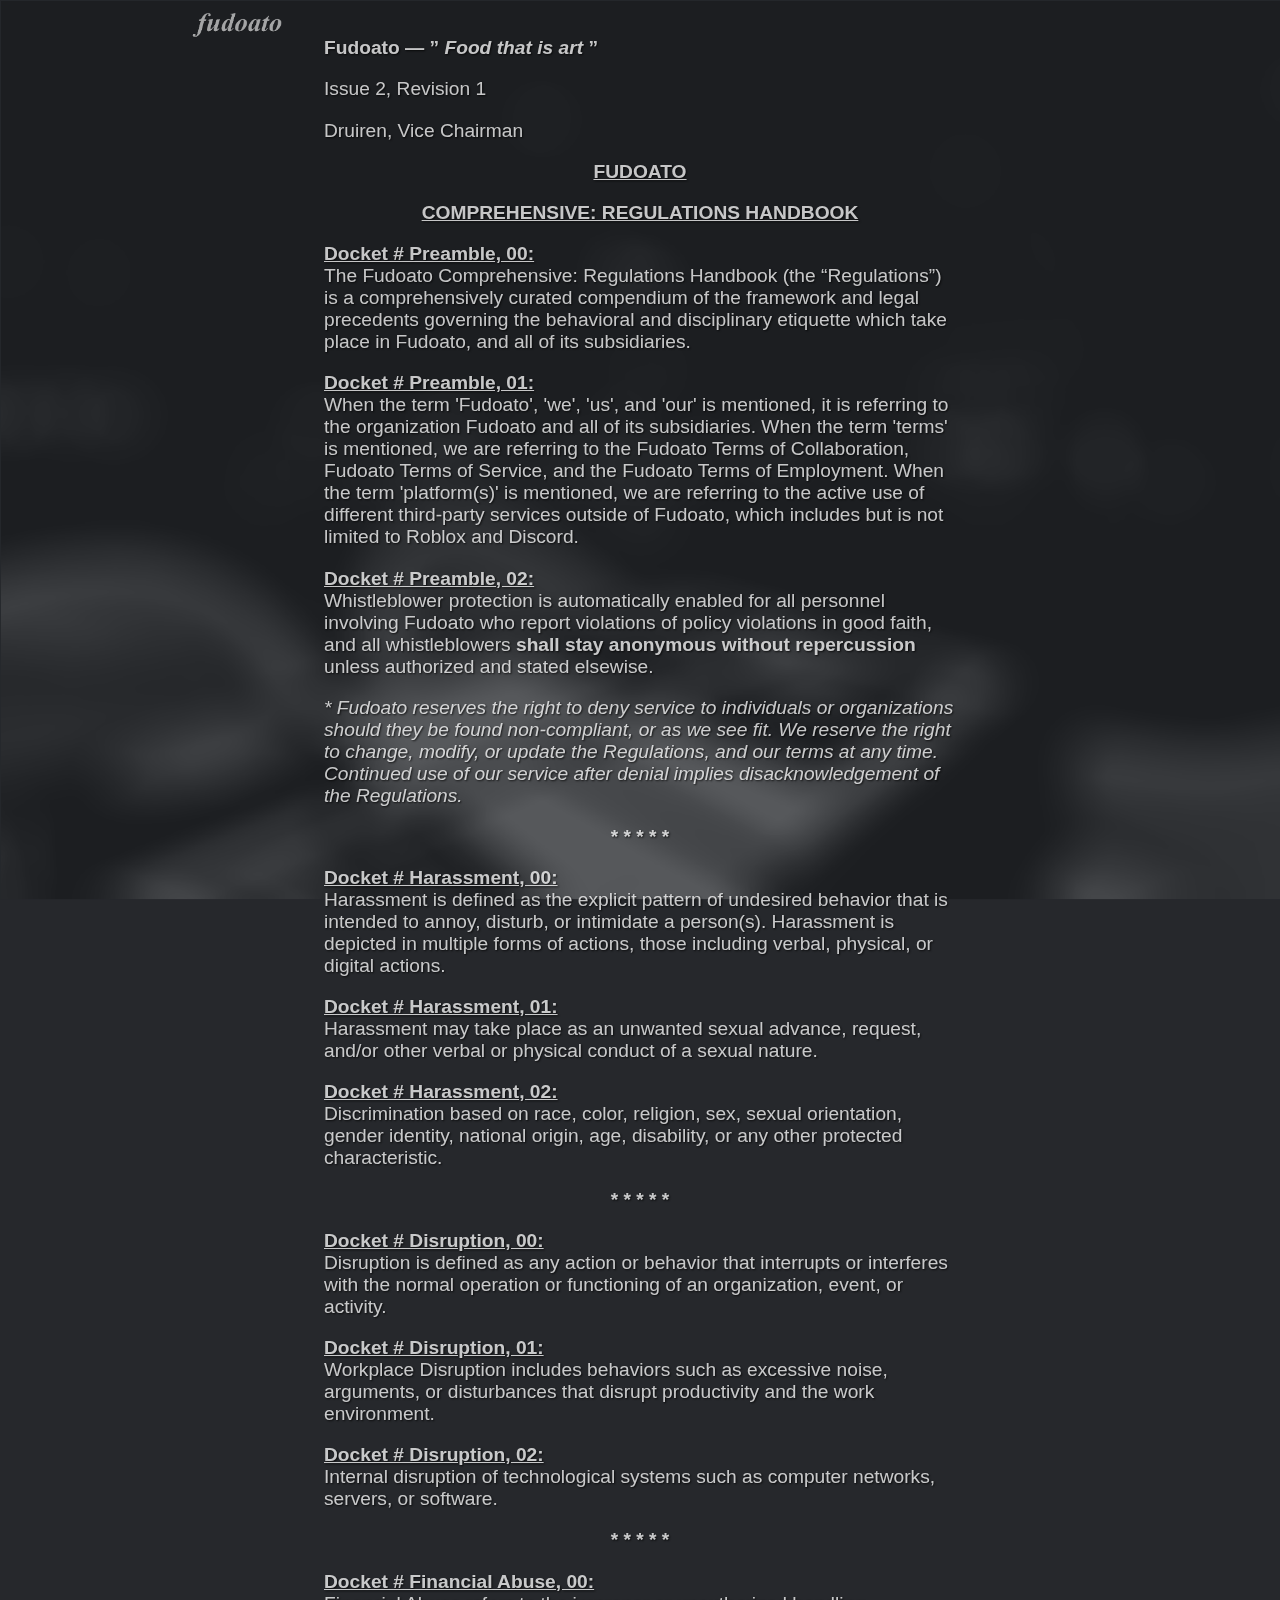
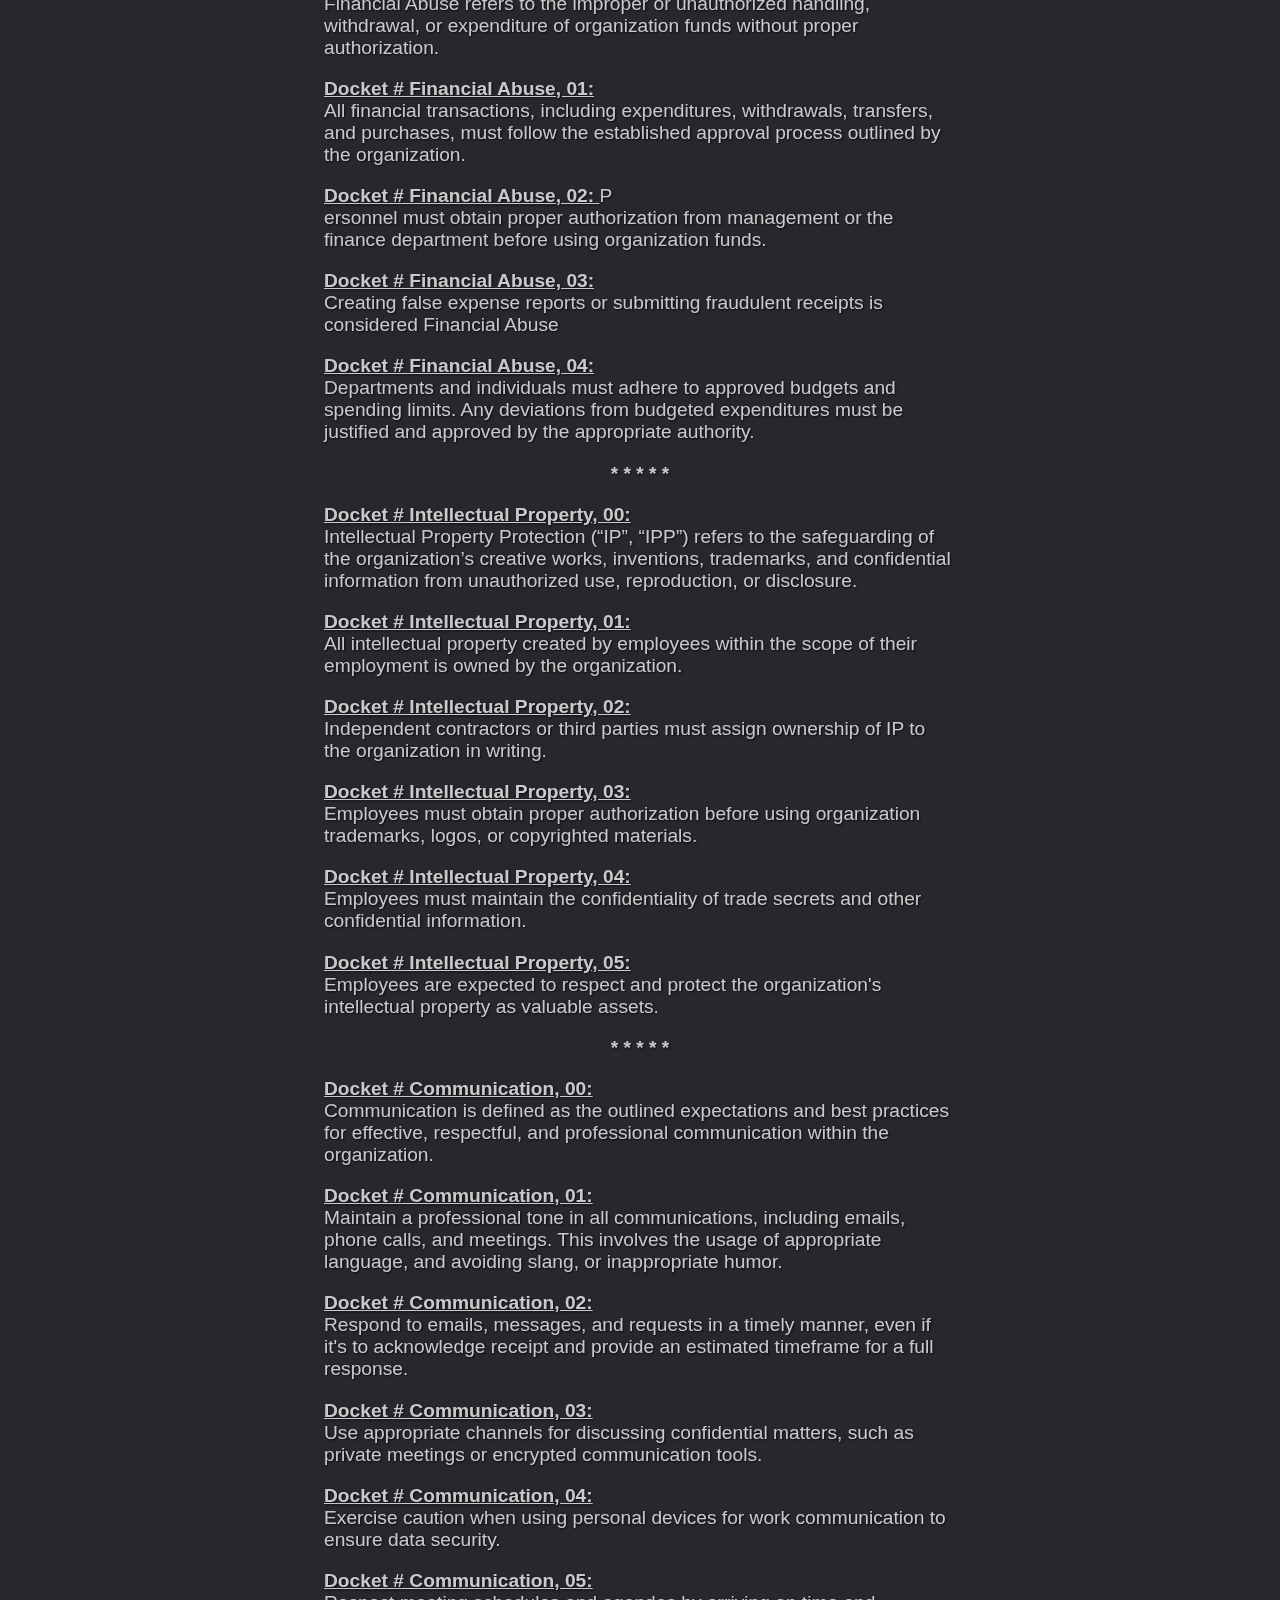
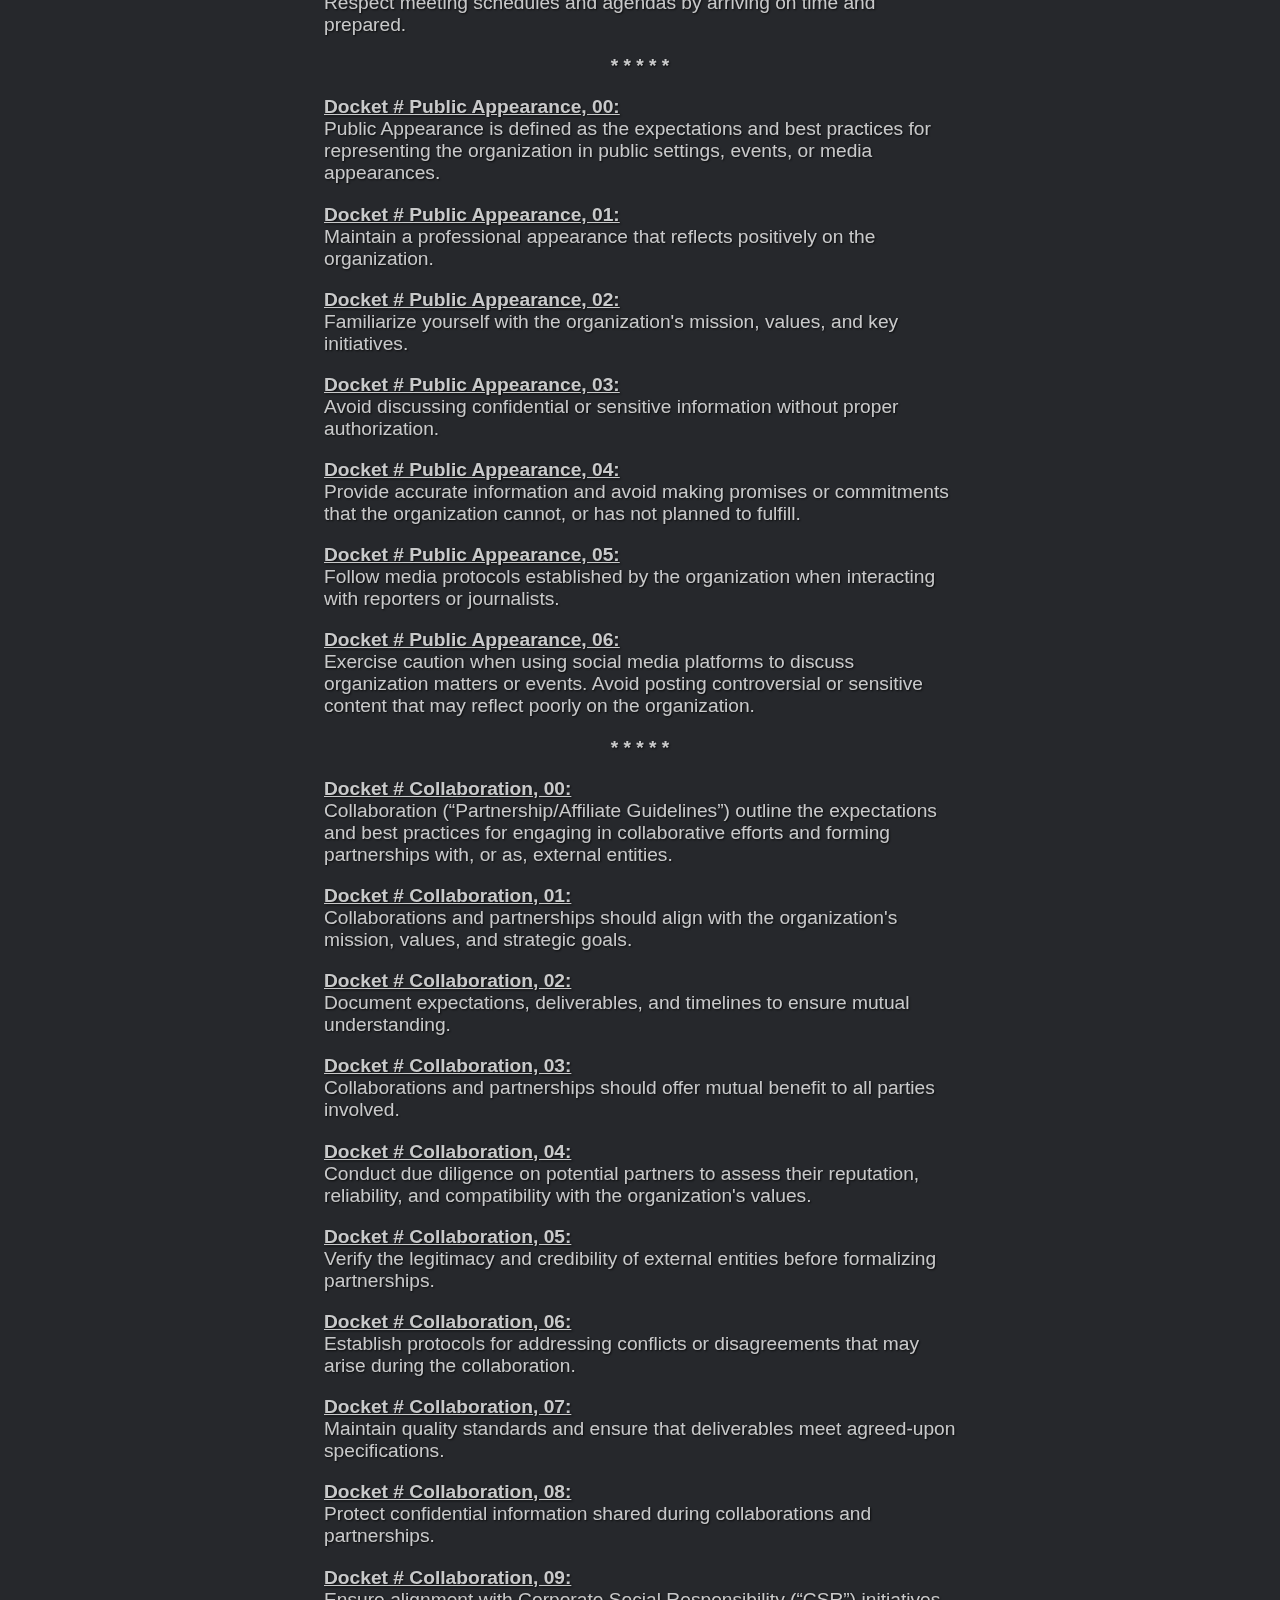
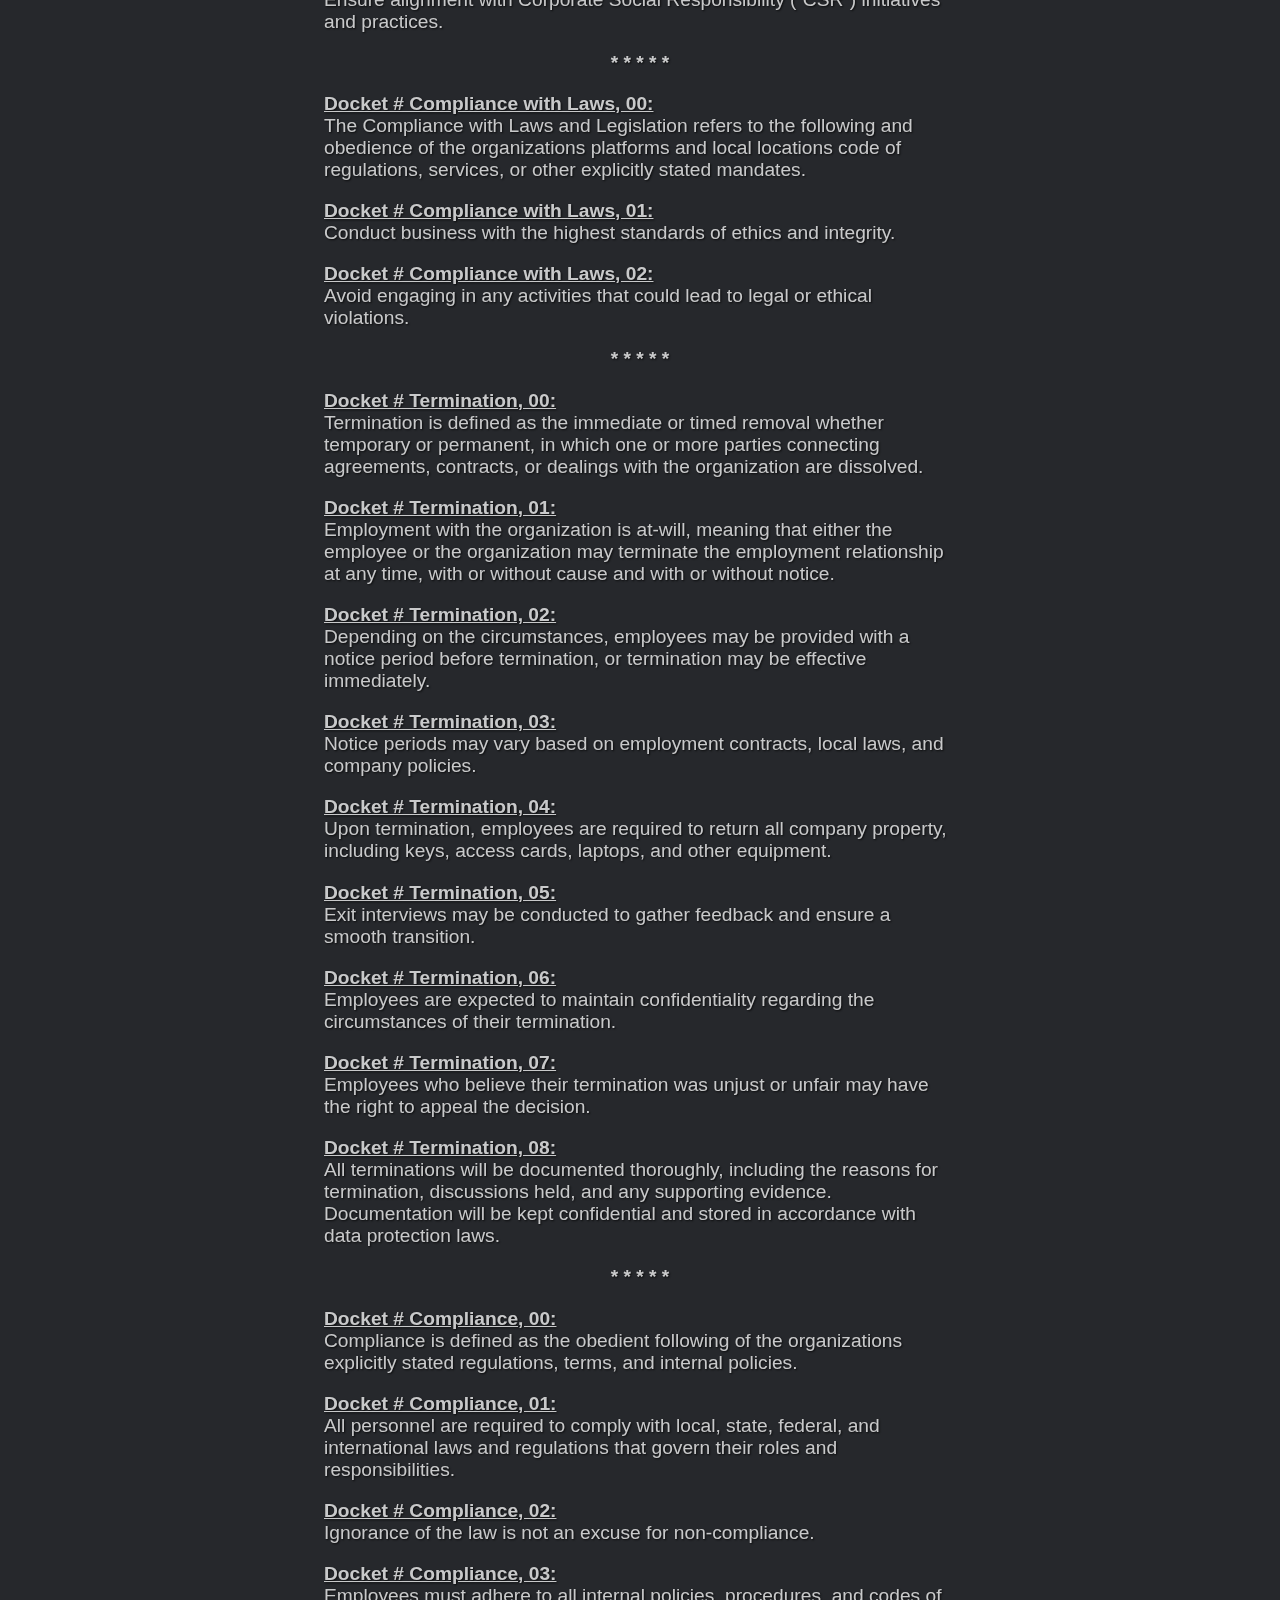
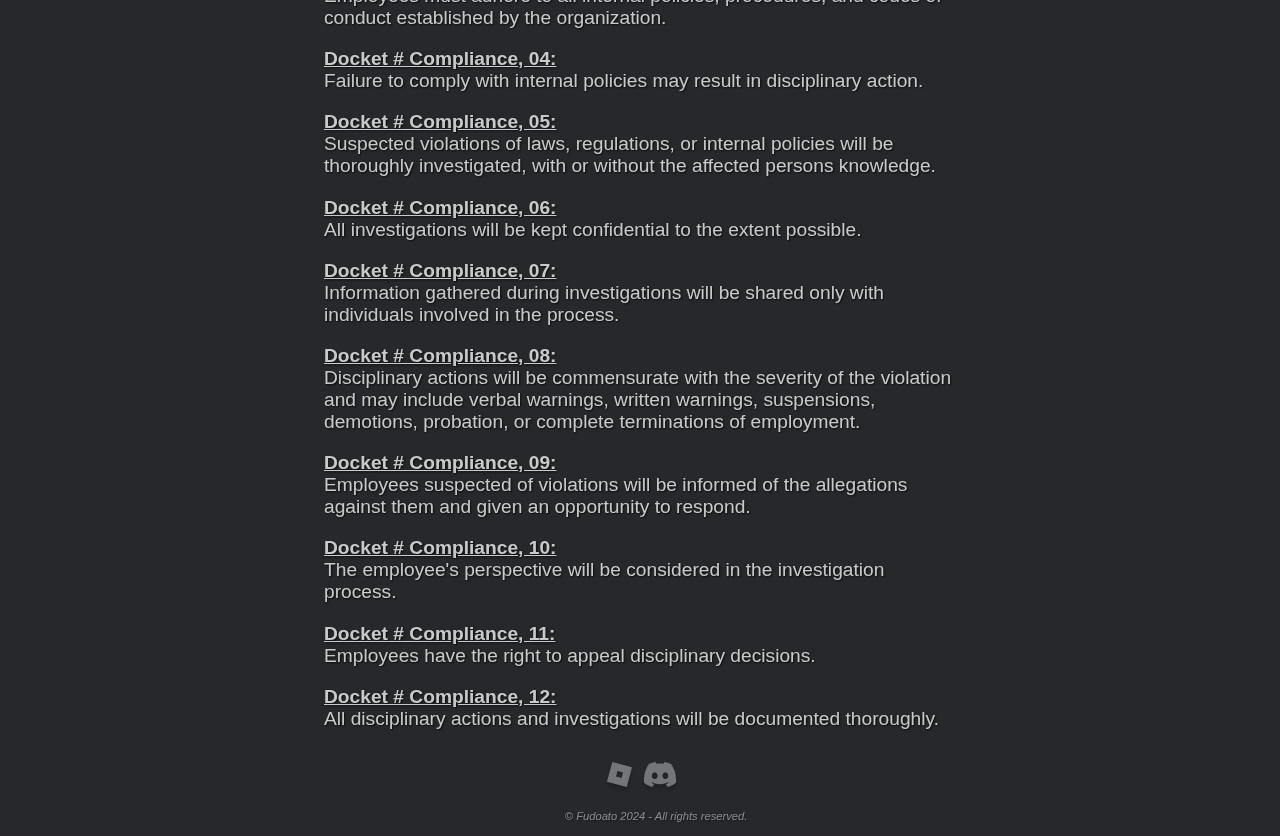
==== docs/regulations.html @ b58f35df "Created Regulations Sheet" ====
<!-- 
		oooooooooooo ooooo     ooo oooooooooo.     .oooooo.         .o.       ooooooooooooo   .oooooo.   
		`888'     `8 `888'     `8' `888'   `Y8b   d8P'  `Y8b       .888.      8'   888   `8  d8P'  `Y8b  
		 888          888       8   888      888 888      888     .8"888.          888      888      888 
		 888oooo8     888       8   888      888 888      888    .8' `888.         888      888      888 
		 888    "     888       8   888      888 888      888   .88ooo8888.        888      888      888 
		 888          `88.    .8'   888     d88' `88b    d88'  .8'     `888.       888      `88b    d88' 
		o888o           `YbodP'    o888bood8P'    `Y8bood8P'  o88o     o8888o     o888o      `Y8bood8P'  
-->
<!DOCTYPE html>
<html lang="en-US">
    <title>Fudoato - Regulations</title>
    <meta charset="utf-8" />
    <header>
        <img class="fudoatologo" src="../FudoatoTitle.png">
    </header>
    <body>
        <div class="textbox">
            <p>
                <strong>Fudoato — ”</strong>
                <strong>
                  <em>Food that is art</em>
                </strong>
                <strong>”</strong>
                &nbsp; &nbsp; &nbsp; &nbsp; &nbsp; &nbsp;
              </p>
              <p>Issue 2, Revision 1</p>
              <p>Druiren, Vice Chairman</p>

              <p style="text-align:center;">
                <span style="text-decoration:underline;">
                  <strong>FUDOATO</strong>
                </span>
              </p>
              <p style="text-align:center;">
                <span style="text-decoration:underline;">
                  <strong>COMPREHENSIVE: REGULATIONS HANDBOOK</strong>
                </span>
              </p>
              <p>
                <span style="text-decoration:underline;">
                  <strong>Docket # Preamble, 00:</strong>
                </span>
               <br>The Fudoato Comprehensive: Regulations Handbook (the “Regulations”) is a comprehensively curated compendium of the framework and legal precedents governing the behavioral and disciplinary etiquette which take place in Fudoato, and all of its subsidiaries.</p>
              <p>
                <span style="text-decoration:underline;">
                  <strong>Docket # Preamble, 01:</strong>
                </span>
                <br>When the term 'Fudoato', 'we', 'us', and 'our' is mentioned, it is referring to the organization Fudoato and all of its subsidiaries. When the term 'terms' is mentioned, we are referring to the Fudoato Terms of Collaboration, Fudoato Terms of Service, and the Fudoato Terms of Employment. When the term 'platform(s)' is mentioned, we are referring to the active use of different third-party services outside of Fudoato, which includes but is not limited to Roblox and Discord.</p>
              <p>
                <span style="text-decoration:underline;">
                  <strong>Docket # Preamble, 02:</strong>
                </span>
                <br>Whistleblower protection is automatically enabled for all personnel involving Fudoato who report violations of policy violations in good faith, and all whistleblowers
                <strong>shall stay anonymous without repercussion</strong>
                unless authorized and stated elsewise.</p>
              <p>
                <em>* Fudoato reserves the right to deny service to individuals or organizations should they be found non-compliant, or as we see fit. We reserve the right to change, modify, or update the Regulations, and our terms at any time. Continued use of our service after denial implies disacknowledgement of the Regulations.</em>
              </p>
              <center>
                <p>
                    <strong>* * * * *</strong>
                </p>
              </center>
              <p>
                <span style="text-decoration:underline;">
                  <strong>Docket # Harassment, 00:</strong>
                </span>
                <br>Harassment is defined as the explicit pattern of undesired behavior that is intended to annoy, disturb, or intimidate a person(s). Harassment is depicted in multiple forms of actions, those including verbal, physical, or digital actions.</p>
              <p>
                <span style="text-decoration:underline;">
                  <strong>Docket # Harassment, 01:</strong>
                </span>
                <br>Harassment may take place as an unwanted sexual advance, request, and/or other verbal or physical conduct of a sexual nature.</p>
              <p>
                <span style="text-decoration:underline;">
                  <strong>Docket # Harassment, 02:</strong>
                </span>
                <br>Discrimination based on race, color, religion, sex, sexual orientation, gender identity, national origin, age, disability, or any other protected characteristic.</p>
                <center>
                    <p>
                        <strong>* * * * *</strong>
                    </p>
                  </center>
              <p>
                <span style="text-decoration:underline;">
                  <strong>Docket # Disruption, 00:</strong>
                </span>
                <br>Disruption is defined as any action or behavior that interrupts or interferes with the normal operation or functioning of an organization, event, or activity.</p>
              <p>
                <span style="text-decoration:underline;">
                  <strong>Docket # Disruption, 01:</strong>
                </span>
                <br>Workplace Disruption includes behaviors such as excessive noise, arguments, or disturbances that disrupt productivity and the work environment.</p>
              <p>
                <span style="text-decoration:underline;">
                  <strong>Docket # Disruption, 02:</strong>
                </span>
                <br>Internal disruption of technological systems such as computer networks, servers, or software.</p>
                <center>
                    <p>
                        <strong>* * * * *</strong>
                    </p>
                  </center>
              <p>
                <span style="text-decoration:underline;">
                  <strong>Docket # Financial Abuse, 00:</strong>
                </span>
                <br>Financial Abuse refers to the improper or unauthorized handling, withdrawal, or expenditure of organization funds without proper authorization.</p>
              <p>
                <span style="text-decoration:underline;">
                  <strong>Docket # Financial Abuse, 01:</strong>
                </span>
                <br>All financial transactions, including expenditures, withdrawals, transfers, and purchases, must follow the established approval process outlined by the organization.</p>
              <p>
                <span style="text-decoration:underline;">
                  <strong>Docket # Financial Abuse, 02:</strong>
                </span>
                P<br>ersonnel must obtain proper authorization from management or the finance department before using organization funds.</p>
              <p>
                <span style="text-decoration:underline;">
                  <strong>Docket # Financial Abuse, 03:</strong>
                </span>
                <br>Creating false expense reports or submitting fraudulent receipts is considered Financial Abuse</p>
              <p>
                <span style="text-decoration:underline;">
                  <strong>Docket # Financial Abuse, 04:</strong>
                </span>
                <br>Departments and individuals must adhere to approved budgets and spending limits. Any deviations from budgeted expenditures must be justified and approved by the appropriate authority.</p>
                <center>
                    <p>
                        <strong>* * * * *</strong>
                    </p>
                  </center>
              <p>
                <span style="text-decoration:underline;">
                  <strong>Docket # Intellectual Property, 00:</strong>
                </span>
                <br>Intellectual Property Protection (“IP”, “IPP”) refers to the safeguarding of the organization’s creative works, inventions, trademarks, and confidential information from unauthorized use, reproduction, or disclosure.</p>
              <p>
                <span style="text-decoration:underline;">
                  <strong>Docket # Intellectual Property, 01:</strong>
                </span>
                <br>All intellectual property created by employees within the scope of their employment is owned by the organization.</p>
              <p>
                <span style="text-decoration:underline;">
                  <strong>Docket # Intellectual Property, 02:</strong>
                </span>
                <br>Independent contractors or third parties must assign ownership of IP to the organization in writing.</p>
              <p>
                <span style="text-decoration:underline;">
                  <strong>Docket # Intellectual Property, 03:</strong>
                </span>
                <br>Employees must obtain proper authorization before using organization trademarks, logos, or copyrighted materials.</p>
              <p>
                <span style="text-decoration:underline;">
                  <strong>Docket # Intellectual Property, 04:</strong>
                </span>
                <br>Employees must maintain the confidentiality of trade secrets and other confidential information.</p>
              <p>
                <span style="text-decoration:underline;">
                  <strong>Docket # Intellectual Property, 05:</strong>
                </span>
                <br>Employees are expected to respect and protect the organization's intellectual property as valuable assets.</p>
                <center>
                    <p>
                        <strong>* * * * *</strong>
                    </p>
                  </center>
              <p>
                <span style="text-decoration:underline;">
                  <strong>Docket # Communication, 00:</strong>
                </span>
                <br>Communication is defined as the outlined expectations and best practices for effective, respectful, and professional communication within the organization.</p>
              <p>
                <span style="text-decoration:underline;">
                  <strong>Docket # Communication, 01:</strong>
                </span>
                <br>Maintain a professional tone in all communications, including emails, phone calls, and meetings. This involves the usage of appropriate language, and avoiding slang, or inappropriate humor.</p>
              <p>
                <span style="text-decoration:underline;">
                  <strong>Docket # Communication, 02:</strong>
                </span>
                <br>Respond to emails, messages, and requests in a timely manner, even if it's to acknowledge receipt and provide an estimated timeframe for a full response.</p>
              <p>
                <span style="text-decoration:underline;">
                  <strong>Docket # Communication, 03:</strong>
                </span>
                <br>Use appropriate channels for discussing confidential matters, such as private meetings or encrypted communication tools.</p>
              <p>
                <span style="text-decoration:underline;">
                  <strong>Docket # Communication, 04:</strong>
                </span>
                <br>Exercise caution when using personal devices for work communication to ensure data security.</p>
              <p>
                <span style="text-decoration:underline;">
                  <strong>Docket # Communication, 05:</strong>
                </span>
                <br>Respect meeting schedules and agendas by arriving on time and prepared.</p>
                <center>
                    <p>
                        <strong>* * * * *</strong>
                    </p>
                  </center>
              <p>
                <span style="text-decoration:underline;">
                  <strong>Docket # Public Appearance, 00:</strong>
                </span>
                <br>Public Appearance is defined as the expectations and best practices for representing the organization in public settings, events, or media appearances.</p>
              <p>
                <span style="text-decoration:underline;">
                  <strong>Docket # Public Appearance, 01:</strong>
                </span>
                <br>Maintain a professional appearance that reflects positively on the organization.</p>
              <p>
                <span style="text-decoration:underline;">
                  <strong>Docket # Public Appearance, 02:</strong>
                </span>
                <br>Familiarize yourself with the organization's mission, values, and key initiatives.</p>
              <p>
                <span style="text-decoration:underline;">
                  <strong>Docket # Public Appearance, 03:</strong>
                </span>
                <br>Avoid discussing confidential or sensitive information without proper authorization.</p>
              <p>
                <span style="text-decoration:underline;">
                  <strong>Docket # Public Appearance, 04:</strong>
                </span>
                <br>Provide accurate information and avoid making promises or commitments that the organization cannot, or has not planned to fulfill.</p>
              <p>
                <span style="text-decoration:underline;">
                  <strong>Docket # Public Appearance, 05:</strong>
                </span>
                <br>Follow media protocols established by the organization when interacting with reporters or journalists.</p>
              <p>
                <span style="text-decoration:underline;">
                  <strong>Docket # Public Appearance, 06:</strong>
                </span>
                <br>Exercise caution when using social media platforms to discuss organization matters or events. Avoid posting controversial or sensitive content that may reflect poorly on the organization.</p>
                <center>
                    <p>
                        <strong>* * * * *</strong>
                    </p>
                  </center>
              <p>
                <span style="text-decoration:underline;">
                  <strong>Docket # Collaboration, 00:</strong>
                </span>
                <br>Collaboration (“Partnership/Affiliate Guidelines”) outline the expectations and best practices for engaging in collaborative efforts and forming partnerships with, or as, external entities.</p>
              <p>
                <span style="text-decoration:underline;">
                  <strong>Docket # Collaboration, 01:</strong>
                </span>
                <br>Collaborations and partnerships should align with the organization's mission, values, and strategic goals.</p>
              <p>
                <span style="text-decoration:underline;">
                  <strong>Docket # Collaboration, 02:</strong>
                </span>
                <br>Document expectations, deliverables, and timelines to ensure mutual understanding.</p>
              <p>
                <span style="text-decoration:underline;">
                  <strong>Docket # Collaboration, 03:</strong>
                </span>
                <br>Collaborations and partnerships should offer mutual benefit to all parties involved.</p>
              <p>
                <span style="text-decoration:underline;">
                  <strong>Docket # Collaboration, 04:</strong>
                </span>
                <br>Conduct due diligence on potential partners to assess their reputation, reliability, and compatibility with the organization's values.</p>
              <p>
                <span style="text-decoration:underline;">
                  <strong>Docket # Collaboration, 05:</strong>
                </span>
                <br>Verify the legitimacy and credibility of external entities before formalizing partnerships.</p>
              <p>
                <span style="text-decoration:underline;">
                  <strong>Docket # Collaboration, 06:</strong>
                </span>
                <br>Establish protocols for addressing conflicts or disagreements that may arise during the collaboration.</p>
              <p>
                <span style="text-decoration:underline;">
                  <strong>Docket # Collaboration, 07:</strong>
                </span>
                <br>Maintain quality standards and ensure that deliverables meet agreed-upon specifications.</p>
              <p>
                <span style="text-decoration:underline;">
                  <strong>Docket # Collaboration, 08:</strong>
                </span>
                <br>Protect confidential information shared during collaborations and partnerships.</p>
              <p>
                <span style="text-decoration:underline;">
                  <strong>Docket # Collaboration, 09:</strong>
                </span>
                <br>Ensure alignment with Corporate Social Responsibility (“CSR”) initiatives and practices.</p>
                <center>
                    <p>
                        <strong>* * * * *</strong>
                    </p>
                  </center>
              <p>
                <span style="text-decoration:underline;">
                  <strong>Docket # Compliance with Laws, 00:</strong>
                </span>
                <br>The Compliance with Laws and Legislation refers to the following and obedience of the organizations platforms and local locations code of regulations, services, or other explicitly stated mandates.</p>
              <p>
                <span style="text-decoration:underline;">
                  <strong>Docket # Compliance with Laws, 01:</strong>
                </span>
                <br>Conduct business with the highest standards of ethics and integrity.</p>
              <p>
                <span style="text-decoration:underline;">
                  <strong>Docket # Compliance with Laws, 02:</strong>
                </span>
                <br>Avoid engaging in any activities that could lead to legal or ethical violations.</p>
                <center>
                    <p>
                        <strong>* * * * *</strong>
                    </p>
                  </center>
              <p>
                <span style="text-decoration:underline;">
                  <strong>Docket # Termination, 00:</strong>
                </span>
                <br>Termination is defined as the immediate or timed removal whether temporary or permanent, in which one or more parties connecting agreements, contracts, or dealings with the organization are dissolved.</p>
              <p>
                <span style="text-decoration:underline;">
                  <strong>Docket # Termination, 01:</strong>
                </span>
                <br>Employment with the organization is at-will, meaning that either the employee or the organization may terminate the employment relationship at any time, with or without cause and with or without notice.</p>
              <p>
                <span style="text-decoration:underline;">
                  <strong>Docket # Termination, 02:</strong>
                </span>
                <br>Depending on the circumstances, employees may be provided with a notice period before termination, or termination may be effective immediately.</p>
              <p>
                <span style="text-decoration:underline;">
                  <strong>Docket # Termination, 03:</strong>
                </span>
                <br>Notice periods may vary based on employment contracts, local laws, and company policies.</p>
              <p>
                <span style="text-decoration:underline;">
                  <strong>Docket # Termination, 04:</strong>
                </span>
                <br>Upon termination, employees are required to return all company property, including keys, access cards, laptops, and other equipment.</p>
              <p>
                <span style="text-decoration:underline;">
                  <strong>Docket # Termination, 05:</strong>
                </span>
                <br>Exit interviews may be conducted to gather feedback and ensure a smooth transition.</p>
              <p>
                <span style="text-decoration:underline;">
                  <strong>Docket # Termination, 06:</strong>
                </span>
                <br>Employees are expected to maintain confidentiality regarding the circumstances of their termination.</p>
              <p>
                <span style="text-decoration:underline;">
                  <strong>Docket # Termination, 07:</strong>
                </span>
                <br>Employees who believe their termination was unjust or unfair may have the right to appeal the decision.</p>
              <p>
                <span style="text-decoration:underline;">
                  <strong>Docket # Termination, 08:</strong>
                </span>
                <br>All terminations will be documented thoroughly, including the reasons for termination, discussions held, and any supporting evidence. Documentation will be kept confidential and stored in accordance with data protection laws.</p>
                <center>
                    <p>
                        <strong>* * * * *</strong>
                    </p>
                  </center>
              <p>
                <span style="text-decoration:underline;">
                  <strong>Docket # Compliance, 00:</strong>
                </span>
                <br>Compliance is defined as the obedient following of the organizations explicitly stated regulations, terms, and internal policies.</p>
              <p>
                <span style="text-decoration:underline;">
                  <strong>Docket # Compliance, 01:</strong>
                </span>
                <br>All personnel are required to comply with local, state, federal, and international laws and regulations that govern their roles and responsibilities.</p>
              <p>
                <span style="text-decoration:underline;">
                  <strong>Docket # Compliance, 02:</strong>
                </span>
                <br>Ignorance of the law is not an excuse for non-compliance.</p>
              <p>
                <span style="text-decoration:underline;">
                  <strong>Docket # Compliance, 03:</strong>
                </span>
                <br>Employees must adhere to all internal policies, procedures, and codes of conduct established by the organization.</p>
              <p>
                <span style="text-decoration:underline;">
                  <strong>Docket # Compliance, 04:</strong>
                </span>
                <br>Failure to comply with internal policies may result in disciplinary action.</p>
              <p>
                <span style="text-decoration:underline;">
                  <strong>Docket # Compliance, 05:</strong>
                </span>
                <br>Suspected violations of laws, regulations, or internal policies will be thoroughly investigated, with or without the affected persons knowledge.</p>
              <p>
                <span style="text-decoration:underline;">
                  <strong>Docket # Compliance, 06:</strong>
                </span>
                <br>All investigations will be kept confidential to the extent possible.</p>
              <p>
                <span style="text-decoration:underline;">
                  <strong>Docket # Compliance, 07:</strong>
                </span>
                <br>Information gathered during investigations will be shared only with individuals involved in the process.</p>
              <p>
                <span style="text-decoration:underline;">
                  <strong>Docket # Compliance, 08:</strong>
                </span>
                <br>Disciplinary actions will be commensurate with the severity of the violation and may include verbal warnings, written warnings, suspensions, demotions, probation, or complete terminations of employment.</p>
              <p>
                <span style="text-decoration:underline;">
                  <strong>Docket # Compliance, 09:</strong>
                </span>
                <br>Employees suspected of violations will be informed of the allegations against them and given an opportunity to respond.</p>
              <p>
                <span style="text-decoration:underline;">
                  <strong>Docket # Compliance, 10:</strong>
                </span>
                <br>The employee's perspective will be considered in the investigation process.</p>
              <p>
                <span style="text-decoration:underline;">
                  <strong>Docket # Compliance, 11:</strong>
                </span>
                <br>Employees have the right to appeal disciplinary decisions.</p>
              <p>
                <span style="text-decoration:underline;">
                  <strong>Docket # Compliance, 12:</strong>
                </span>
                <br>All disciplinary actions and investigations will be documented thoroughly.</p>
        </div>
        <link rel="stylesheet" href="regstylesheet.css">
    </body>
    <footer>
         <div class="socials">
                <a href="https://www.roblox.com/groups/6433059/Fudoato"><img aria-label="Roblox" src="../rbxLogo.png"></a>
                <a href="https://discord.gg/d7C2dB55FN"><img aria-label="Discord" src="../dscLogo.png"></a>
         </div>
         <p class="footertext">
                <i>
                    © Fudoato 2024 - All rights reserved.
                </i>
         </p>
    </footer>
</html>
---- docs/regstylesheet.css ----
body {
    background-color: #26282C;
    background-image: url('../BackgroundLayer.png');
    background-attachment: fixed;
    background-size: cover;
}
.textbox {
    margin:auto;
    width: 50%;
    padding: 10px;
}
h1 {
    color: white;
    font-weight: bold;
    font-family: Arial, Helvetica, sans-serif;
    text-decoration-line: underline;
    text-shadow:1px 1px 2px black;
    font-size: 200%;
    opacity: 85%;
}
p {
    font-family: Arial, Helvetica, sans-serif;
    color: white;
    text-shadow:1px 1px 2px black;
    font-size: 120%;
    opacity: 75%;
}
footer {
    position: absolute;
    width: 99.7%;
    padding: 3px;
    left:0;
    text-align: center;
    background-color: #1d202400;
    opacity: 60%;
    color: black;
}
.footertext {
    --opacity: 70%;
    font-size: 70%;
    padding-left: 30px;
}
header {
    z-index: 10000;
    position: fixed;
    padding-bottom: .7%;
    background-color: #00000000;
    left:0;
    top:0;
    width: 100%;
    color:white;
}
.fudoatologo {
    display:block;
    padding-left: 15%;
    width:7%;
    padding-top: 1%;
}
.socials {
    margin:auto;
}
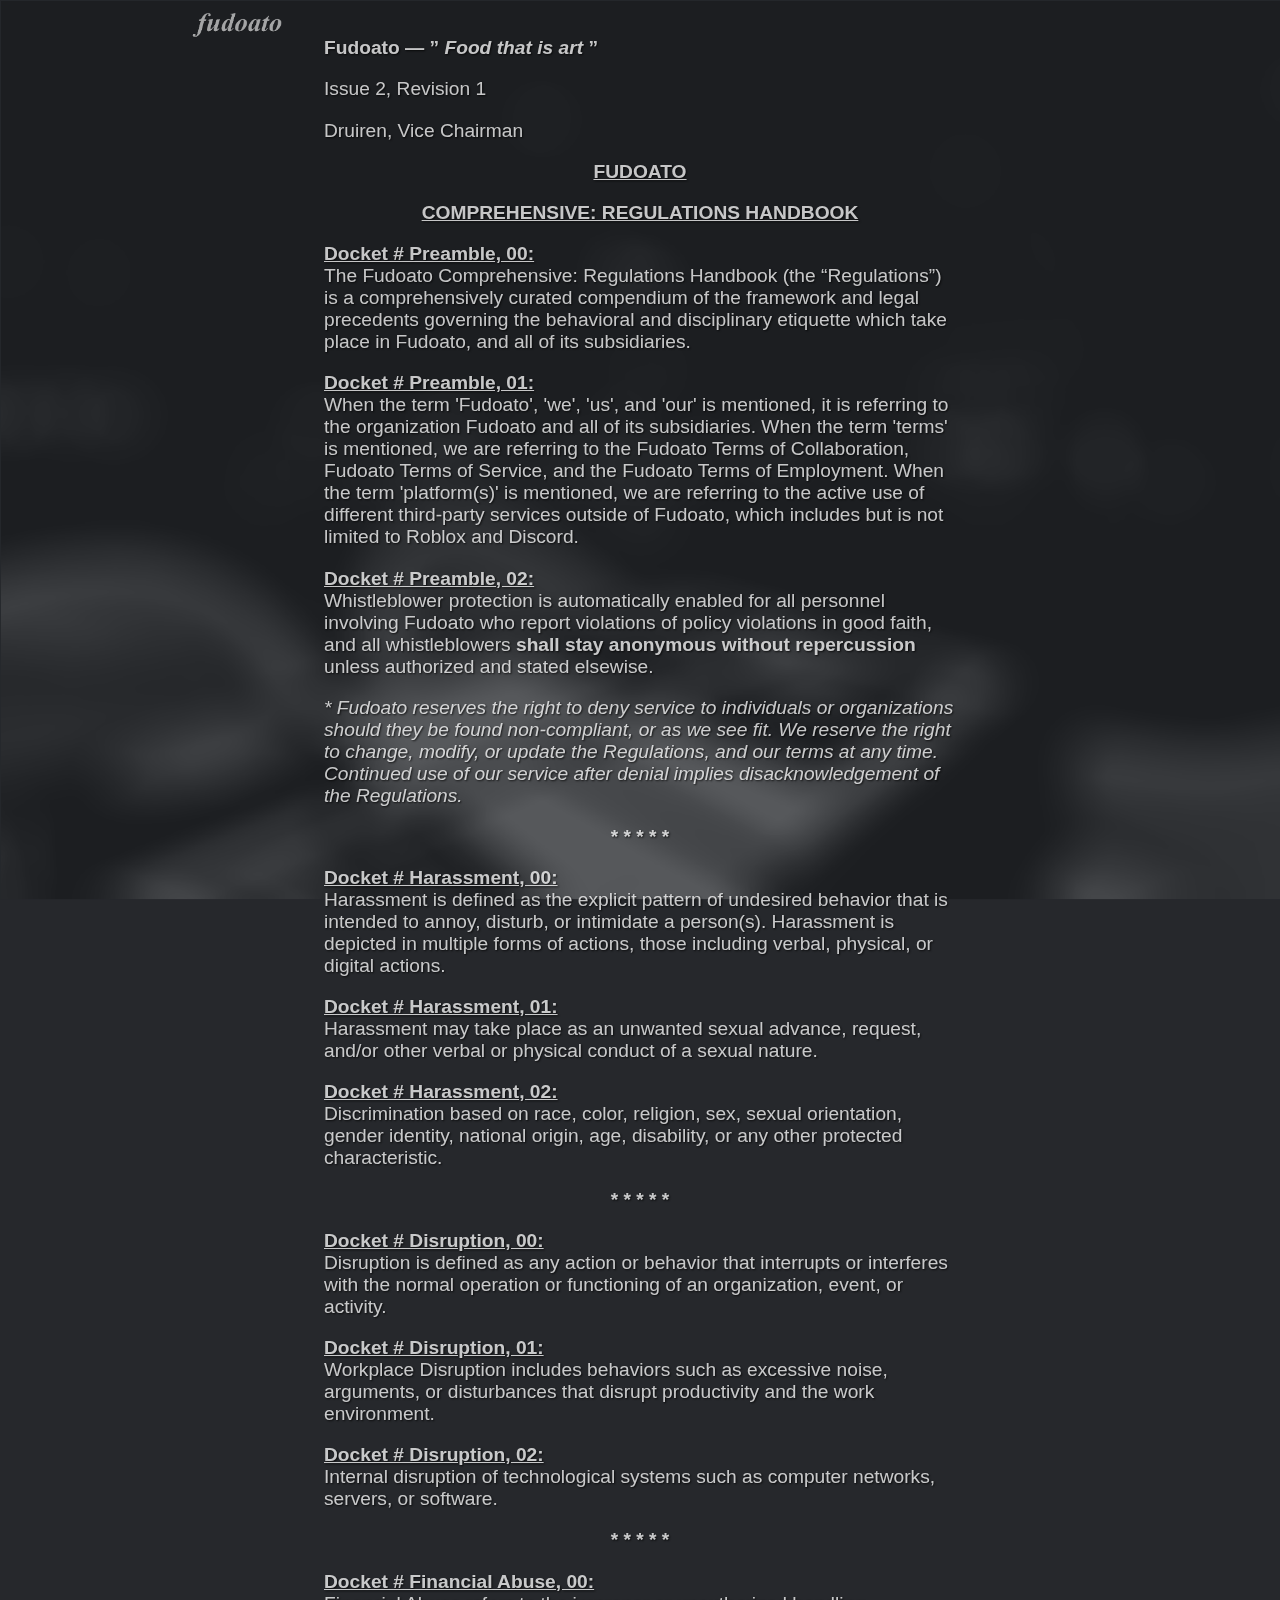
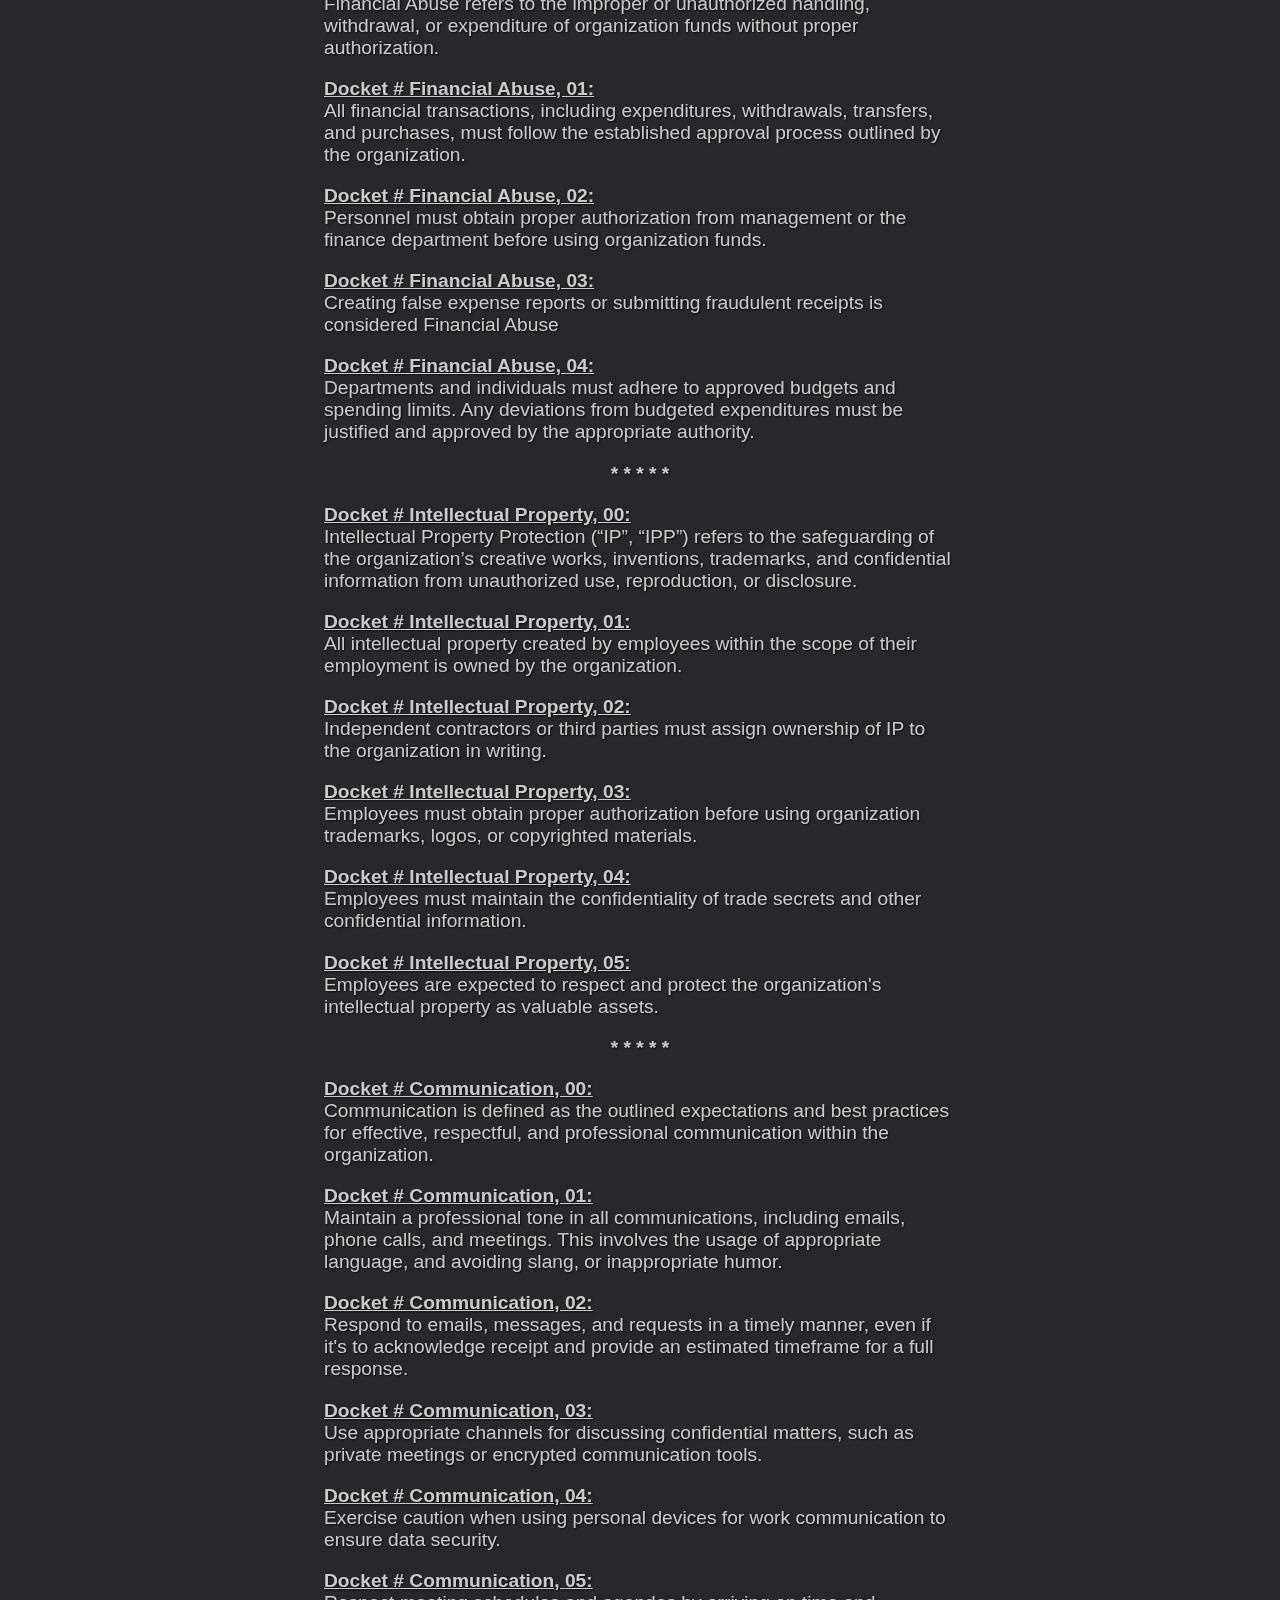
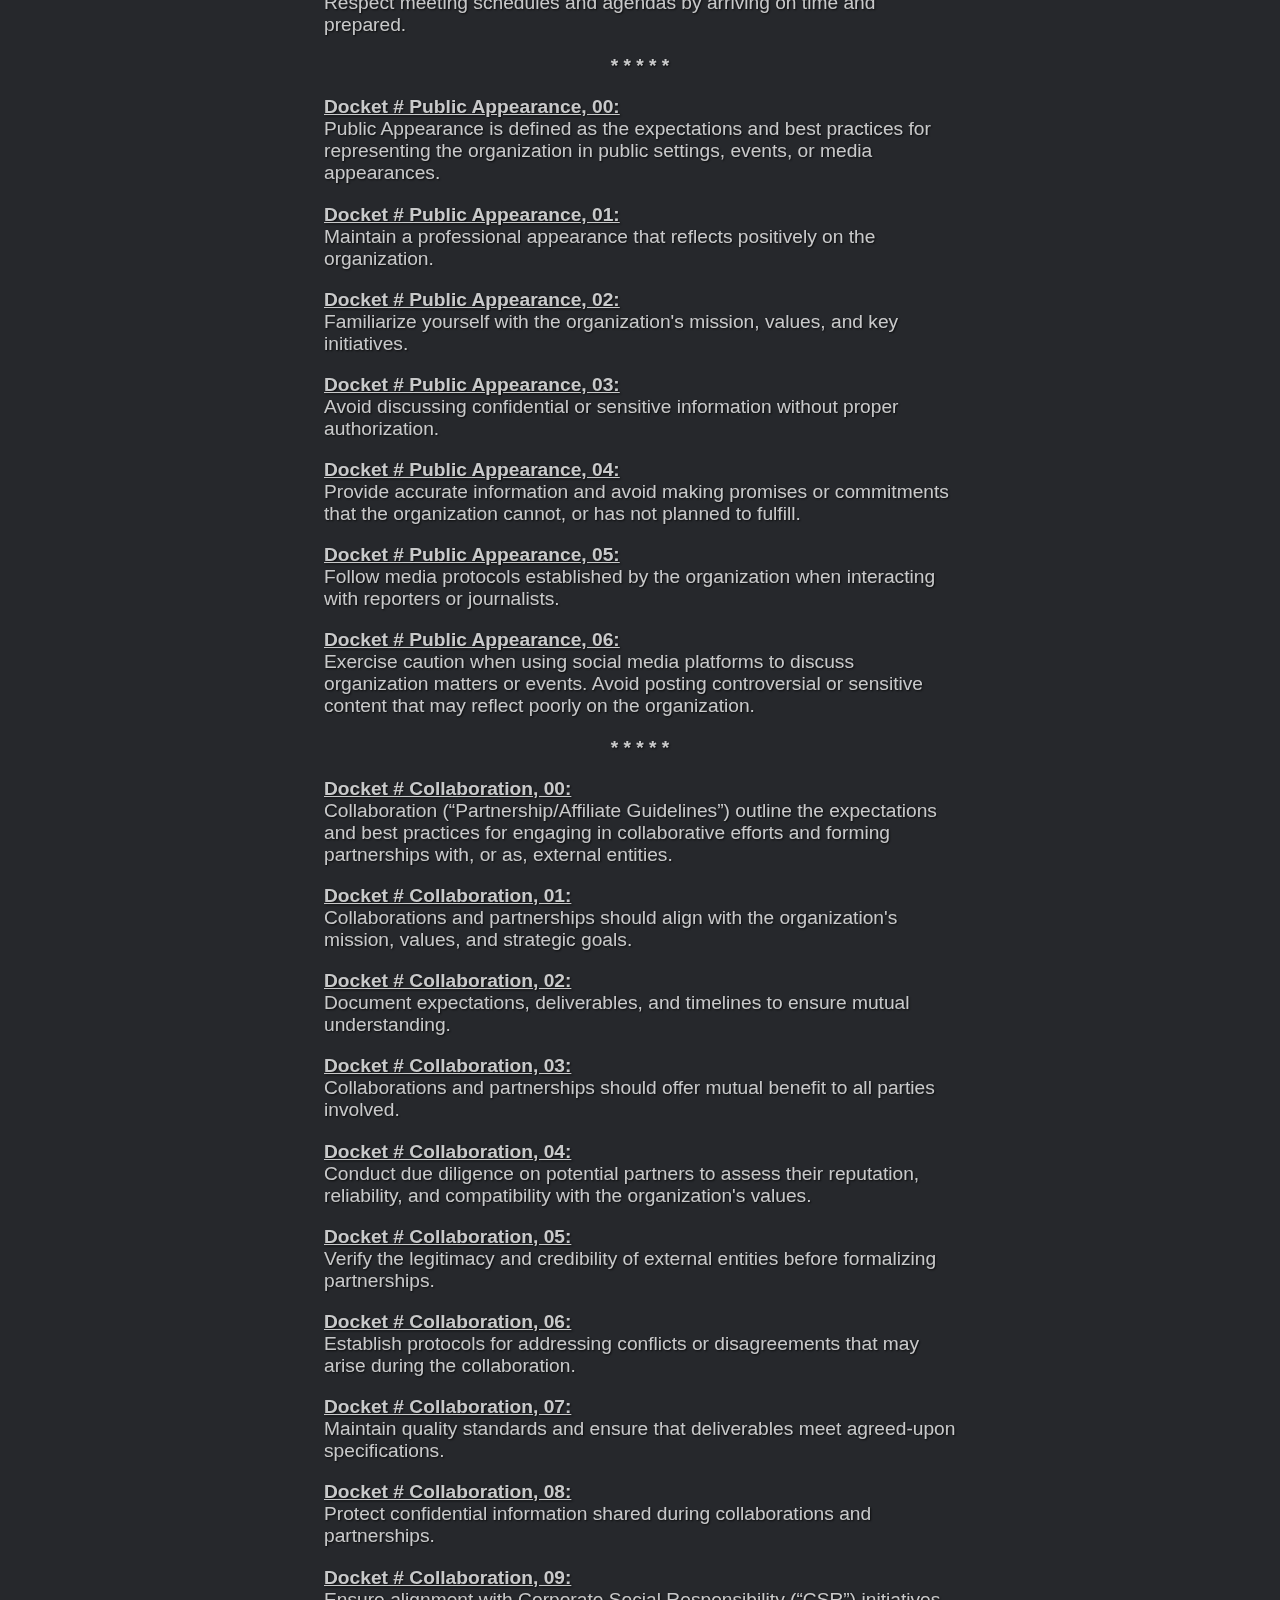
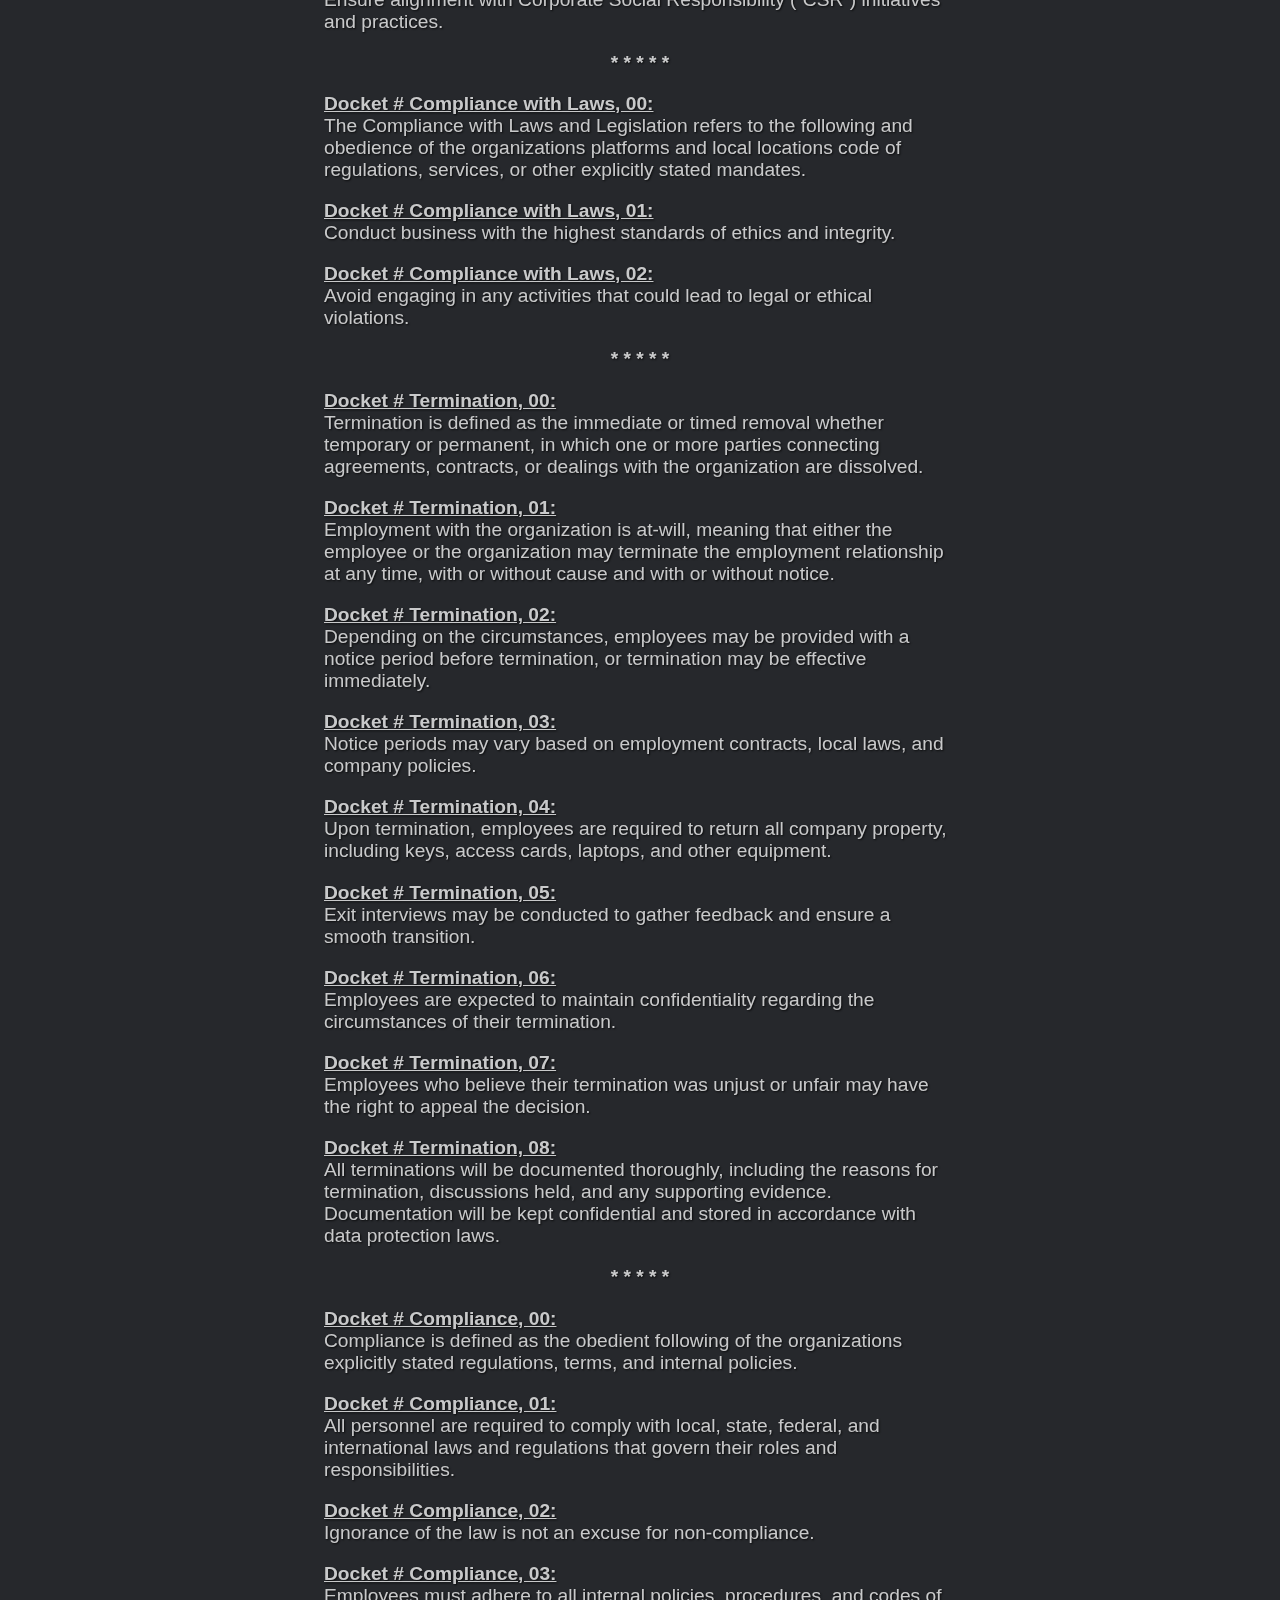
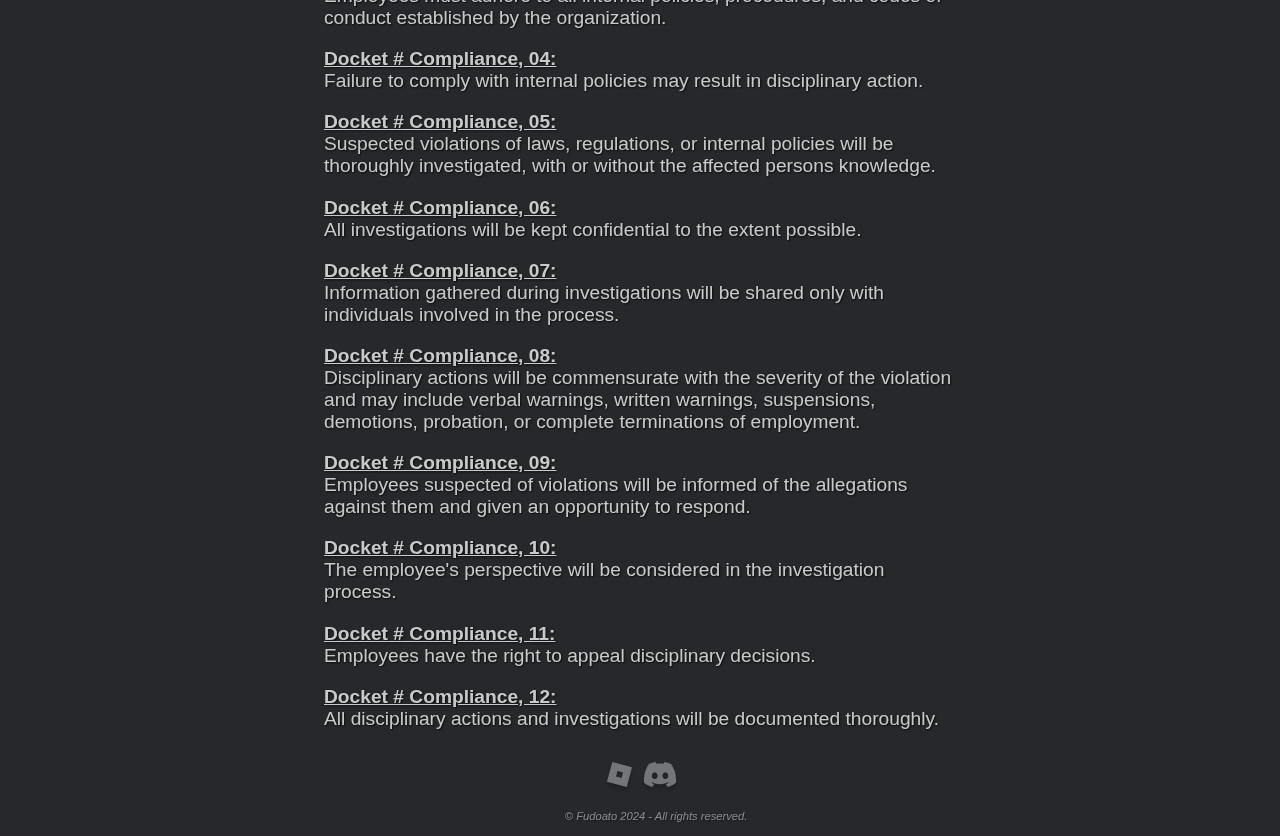
==== commit 2b348e30: "typo fix" ====
--- a/docs/regulations.html
+++ b/docs/regulations.html
@@ -10,6 +10,12 @@
 <!DOCTYPE html>
 <html lang="en-US">
     <title>Fudoato - Regulations</title>
+    <meta content="Abstract Games LLC ©" property="og:site_name">
+    <meta content='Fudoato - Terms of Service' property="og:title" />
+    <meta content="Fudoato is an online restaurant roleplaying experience hosted directly on ROBLOX!" property="og:description" />
+    <meta content="https://fudoato.github.io/docs/regulations" property="og:url" />
+    <meta content="https://fudoato.github.io/fudoatoLogo.png" property="og:image" />
+    <meta content="#171717" data-react-helmet="true" name="theme-color" />
     <meta charset="utf-8" />
     <header>
         <img class="fudoatologo" src="../FudoatoTitle.png">
@@ -116,7 +122,7 @@
                 <span style="text-decoration:underline;">
                   <strong>Docket # Financial Abuse, 02:</strong>
                 </span>
-                P<br>ersonnel must obtain proper authorization from management or the finance department before using organization funds.</p>
+                <br>Personnel must obtain proper authorization from management or the finance department before using organization funds.</p>
               <p>
                 <span style="text-decoration:underline;">
                   <strong>Docket # Financial Abuse, 03:</strong>
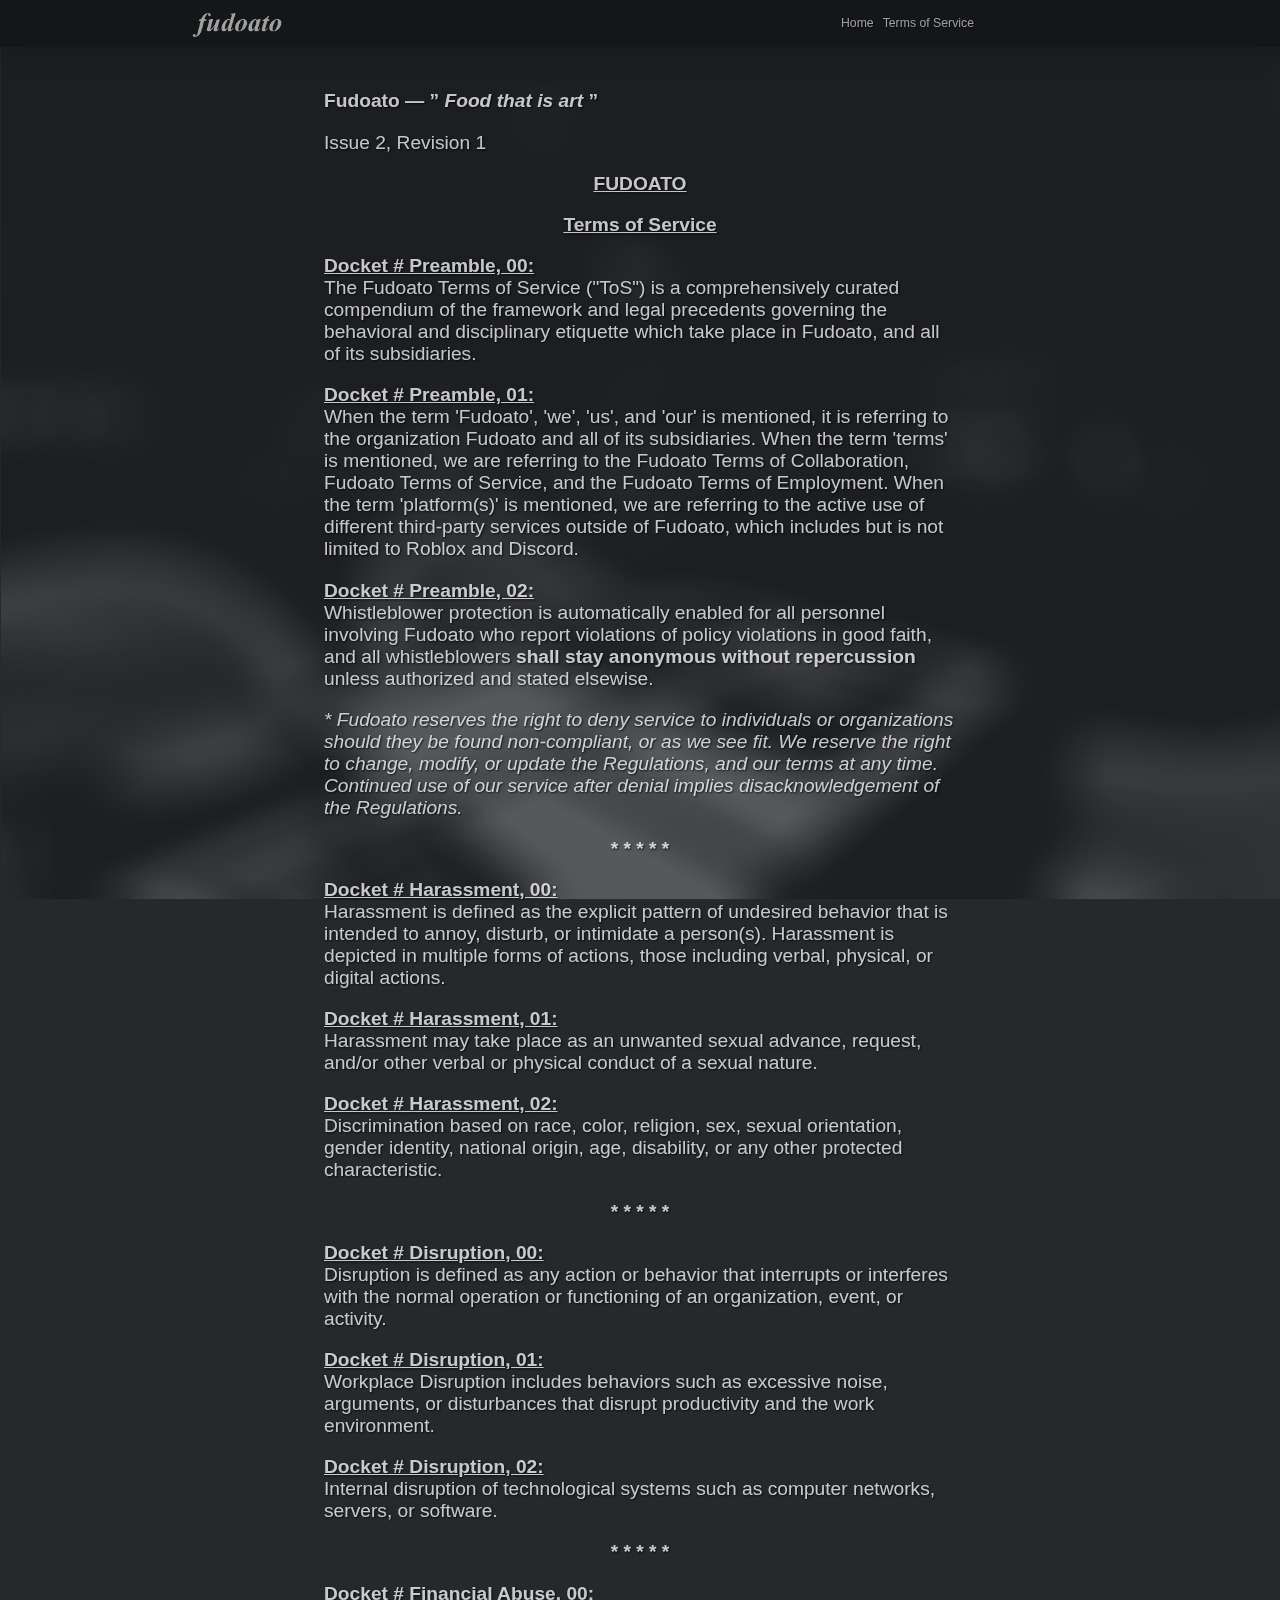
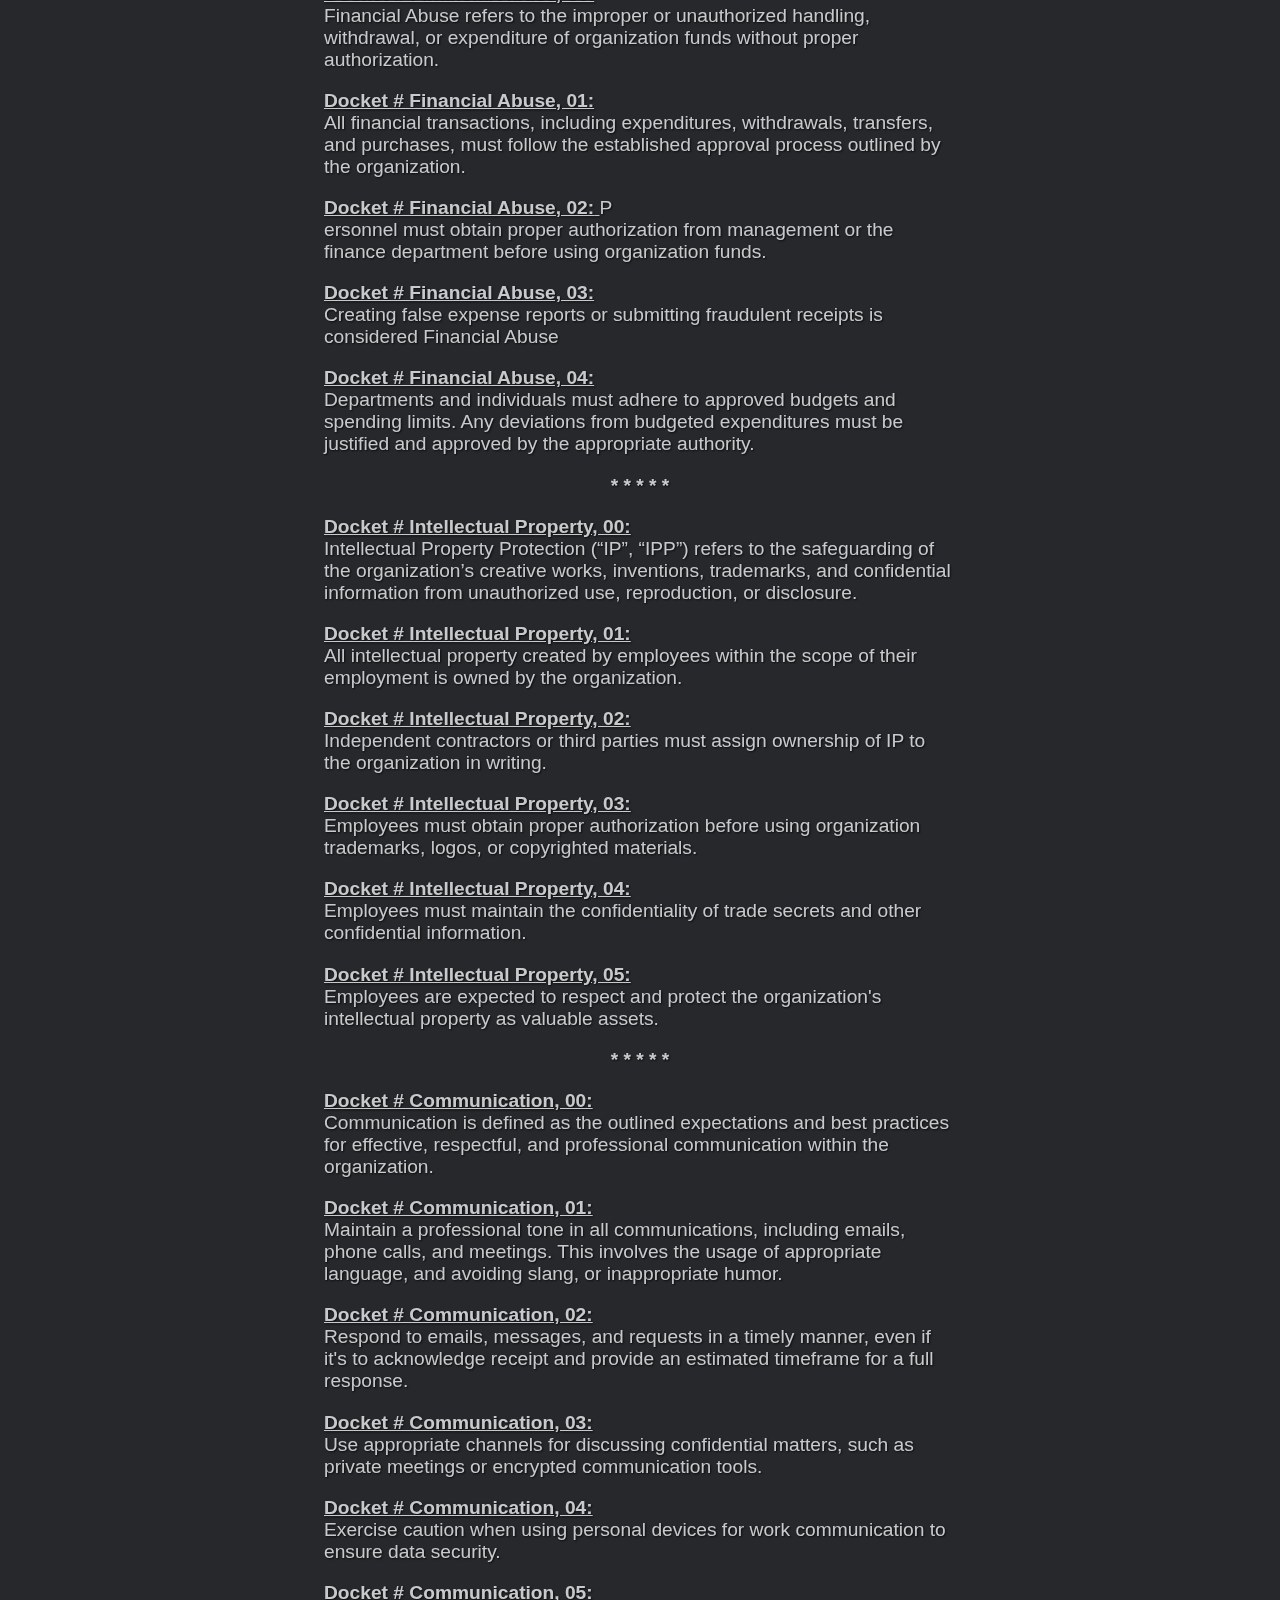
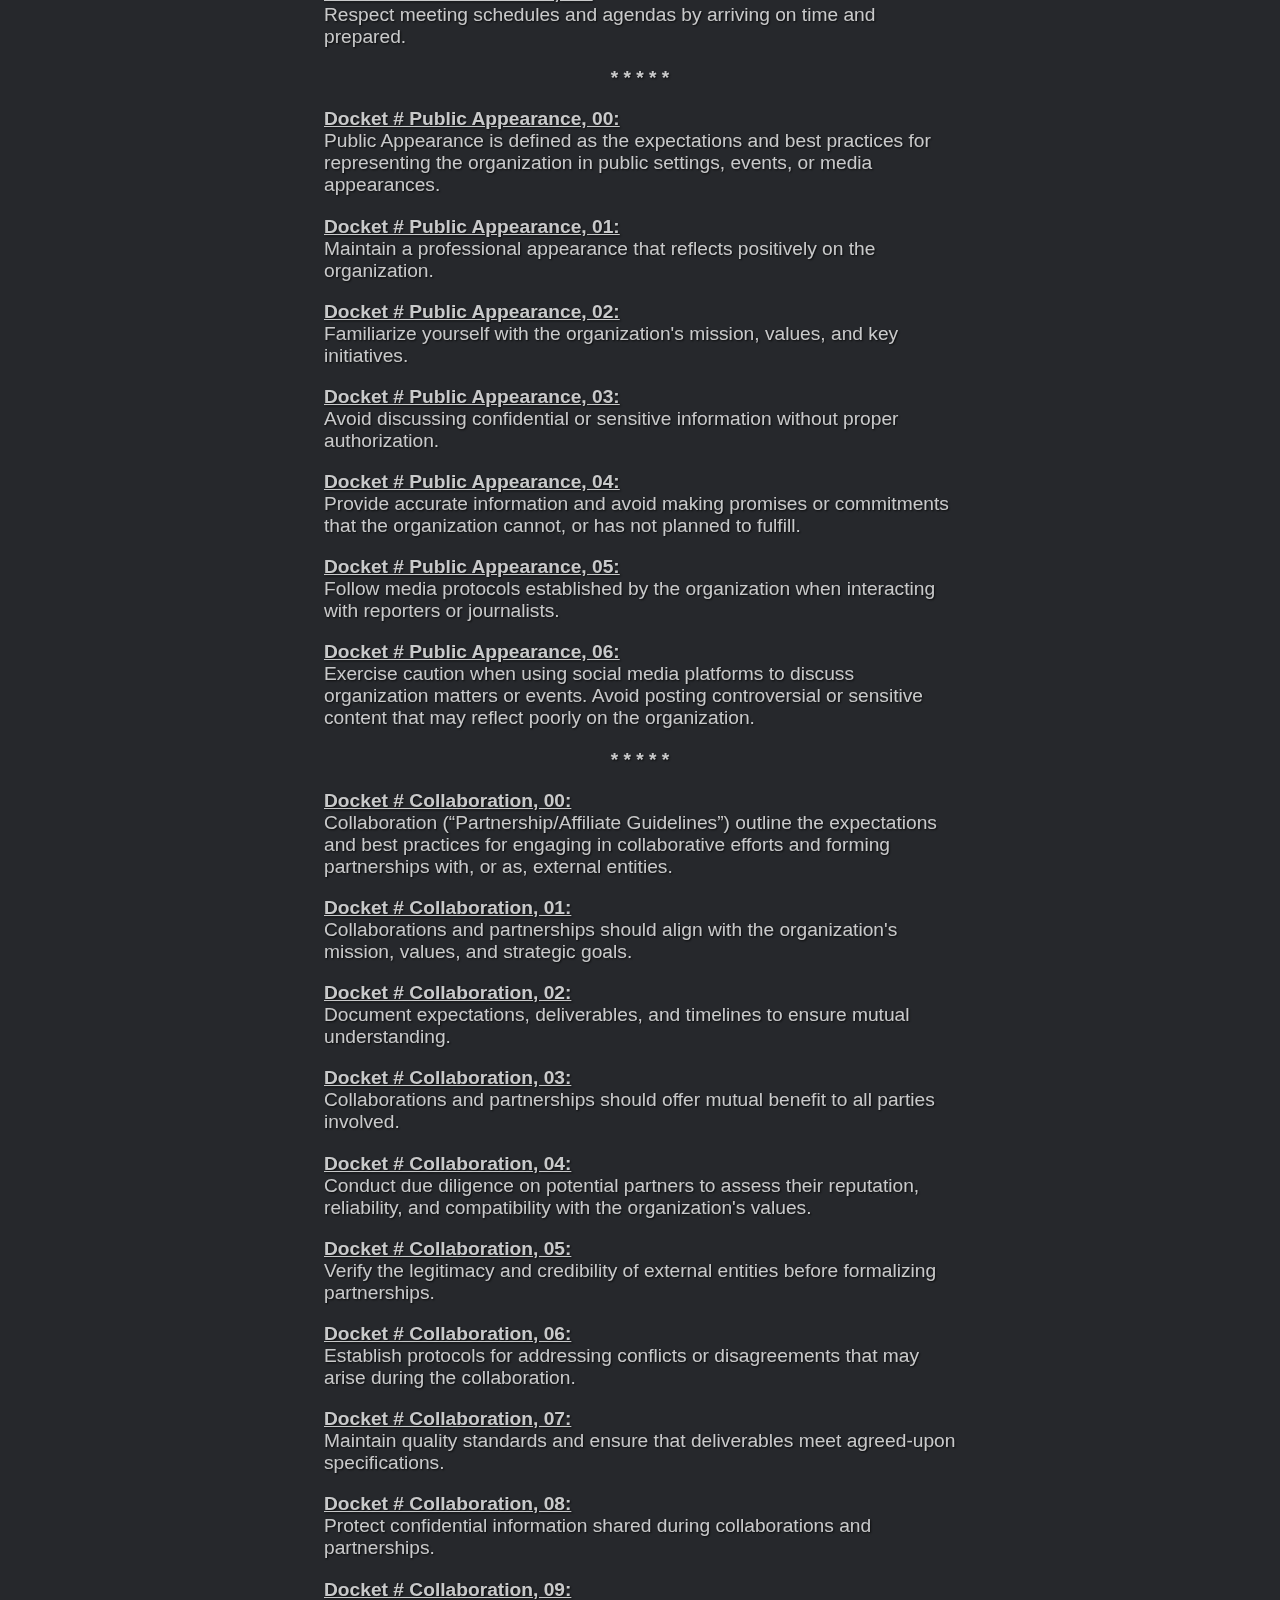
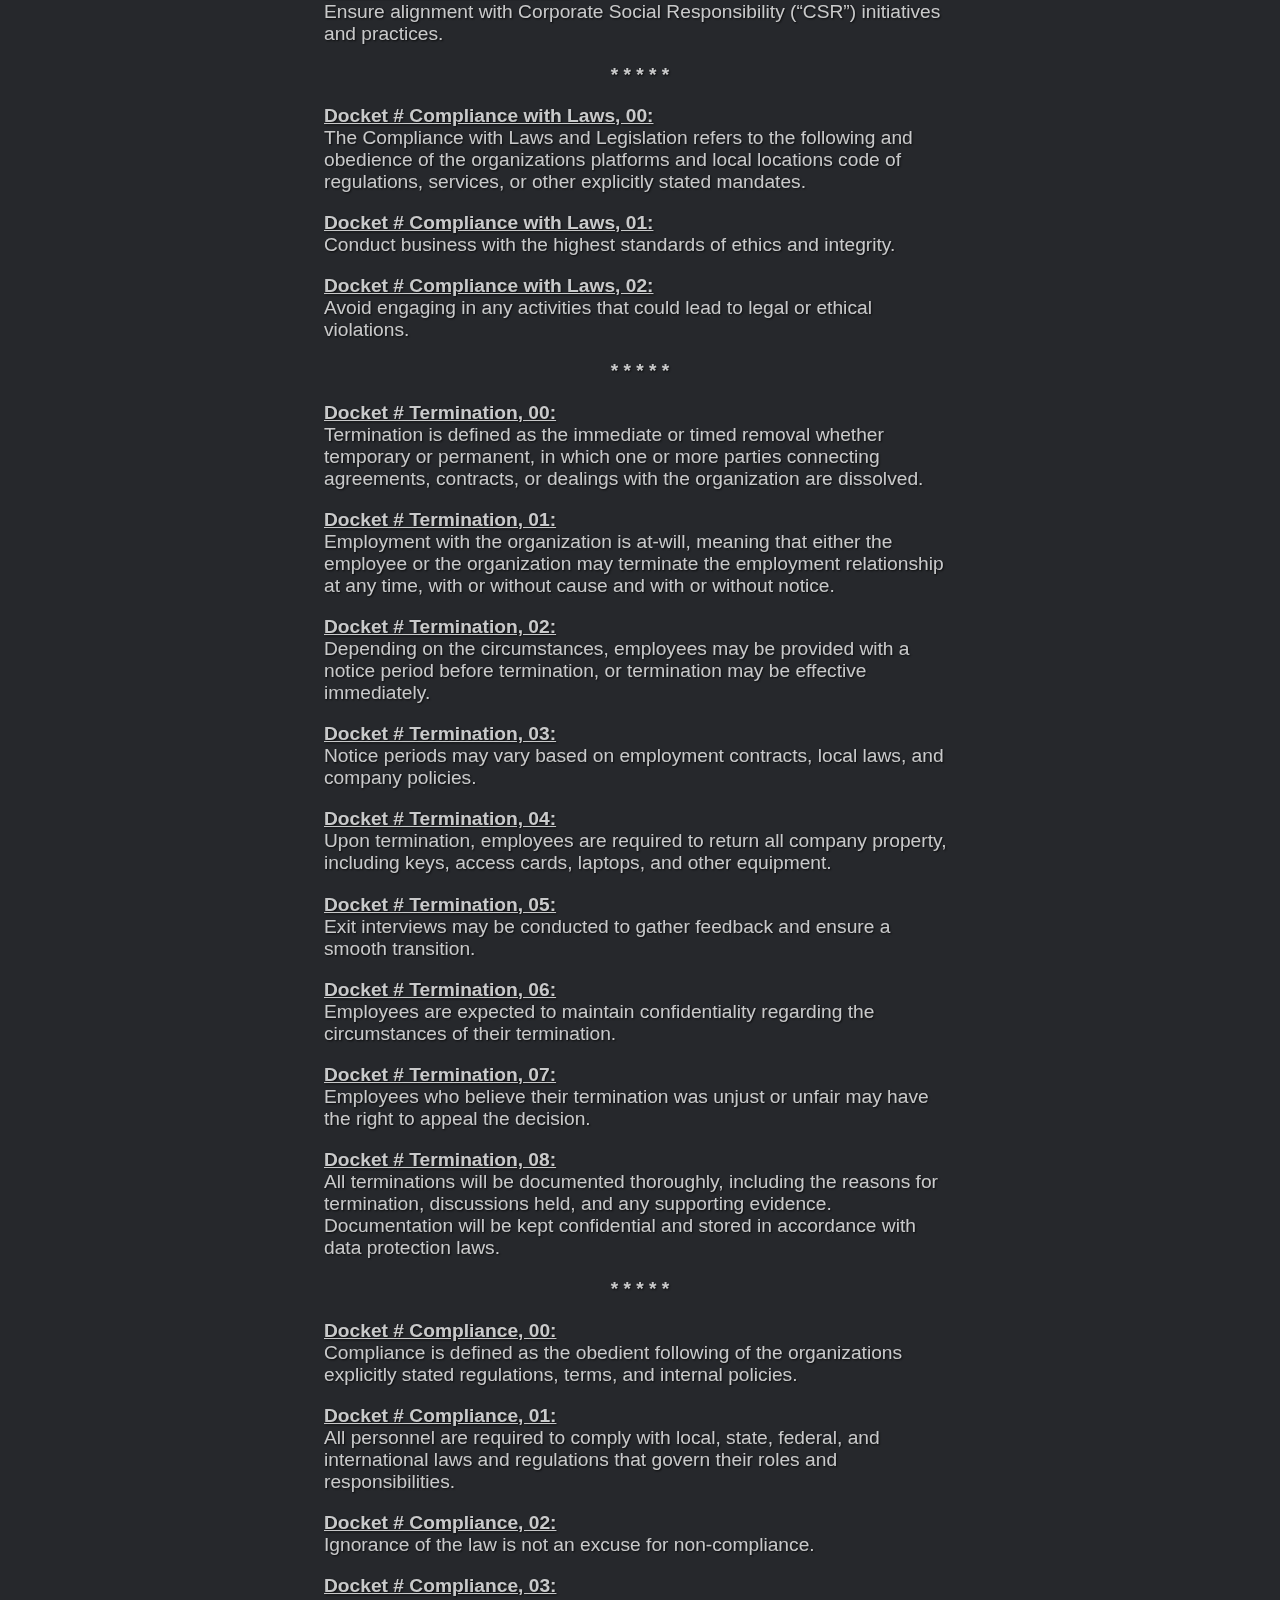
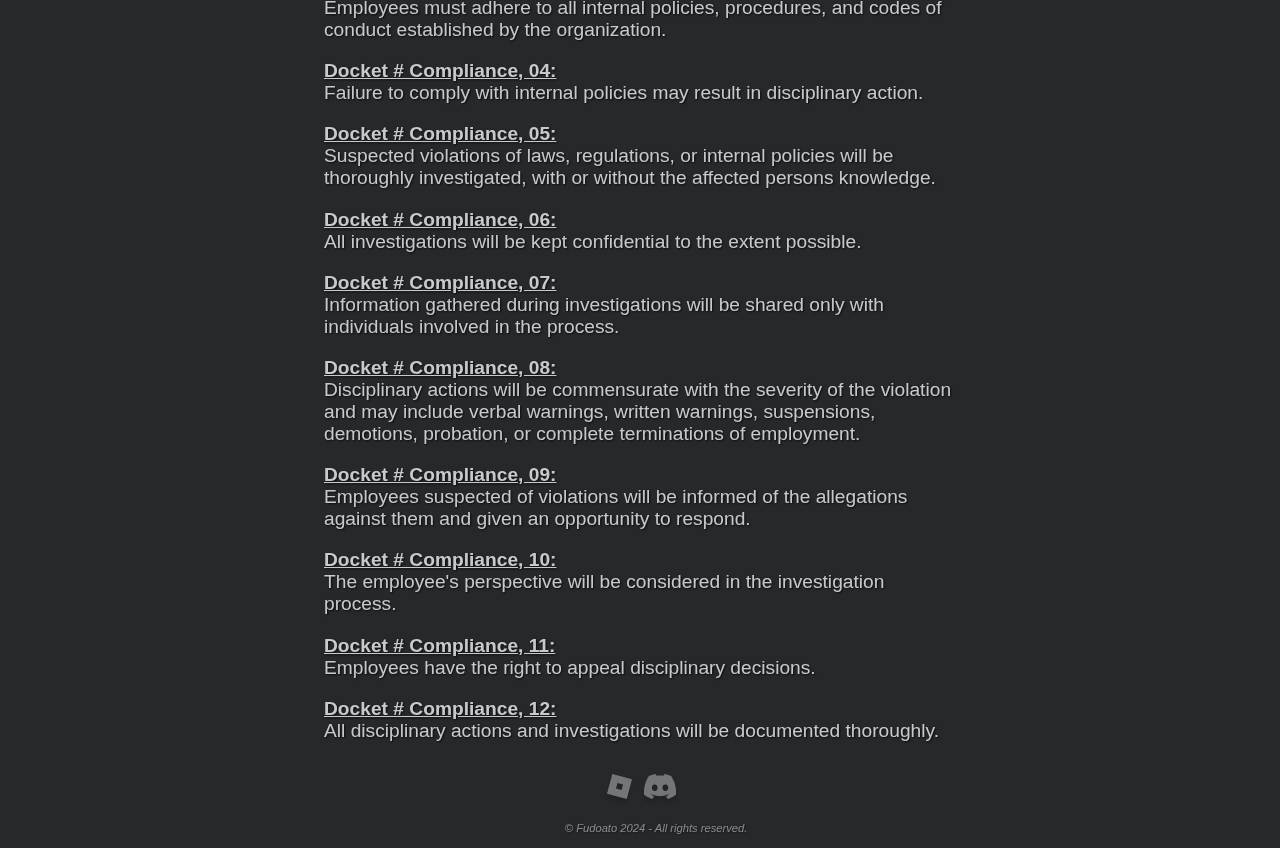
==== commit af17def0: "UI Update" ====
--- a/docs/regulations.html
+++ b/docs/regulations.html
@@ -10,6 +10,10 @@
 <!DOCTYPE html>
 <html lang="en-US">
     <title>Fudoato - Regulations</title>
+    <link rel="apple-touch-icon" sizes="180x180" href="../apple-touch-icon.png">
+    <link rel="icon" type="image/png" sizes="32x32" href="../favicon-32x32.png">
+    <link rel="icon" type="image/png" sizes="16x16" href="../favicon-16x16.png">
+    <link rel="icon" href="../favicon.ico">
     <meta content="Abstract Games LLC ©" property="og:site_name">
     <meta content='Fudoato - Terms of Service' property="og:title" />
     <meta content="Fudoato is an online restaurant roleplaying experience hosted directly on ROBLOX!" property="og:description" />
@@ -19,6 +23,10 @@
     <meta charset="utf-8" />
     <header>
         <img class="fudoatologo" src="../FudoatoTitle.png">
+        <span class="pagebar">
+          <a href="../index.html" class="pagebuttontype" cont="Home">Home</a>
+          <a href="regulations.html" class="pagebuttontype" cont="Terms of Service">Terms of Service</a>
+        </span>
     </header>
     <body>
         <div class="textbox">
@@ -31,7 +39,6 @@
                 &nbsp; &nbsp; &nbsp; &nbsp; &nbsp; &nbsp;
               </p>
               <p>Issue 2, Revision 1</p>
-              <p>Druiren, Vice Chairman</p>
 
               <p style="text-align:center;">
                 <span style="text-decoration:underline;">
@@ -40,14 +47,14 @@
               </p>
               <p style="text-align:center;">
                 <span style="text-decoration:underline;">
-                  <strong>COMPREHENSIVE: REGULATIONS HANDBOOK</strong>
+                  <strong>Terms of Service</strong>
                 </span>
               </p>
               <p>
                 <span style="text-decoration:underline;">
                   <strong>Docket # Preamble, 00:</strong>
                 </span>
-               <br>The Fudoato Comprehensive: Regulations Handbook (the “Regulations”) is a comprehensively curated compendium of the framework and legal precedents governing the behavioral and disciplinary etiquette which take place in Fudoato, and all of its subsidiaries.</p>
+               <br>The Fudoato Terms of Service ("ToS") is a comprehensively curated compendium of the framework and legal precedents governing the behavioral and disciplinary etiquette which take place in Fudoato, and all of its subsidiaries.</p>
               <p>
                 <span style="text-decoration:underline;">
                   <strong>Docket # Preamble, 01:</strong>
@@ -122,7 +129,7 @@
                 <span style="text-decoration:underline;">
                   <strong>Docket # Financial Abuse, 02:</strong>
                 </span>
-                <br>Personnel must obtain proper authorization from management or the finance department before using organization funds.</p>
+                P<br>ersonnel must obtain proper authorization from management or the finance department before using organization funds.</p>
               <p>
                 <span style="text-decoration:underline;">
                   <strong>Docket # Financial Abuse, 03:</strong>
--- a/docs/regstylesheet.css
+++ b/docs/regstylesheet.css
@@ -8,6 +8,7 @@
     margin:auto;
     width: 50%;
     padding: 10px;
+    padding-top: 5%;
 }
 h1 {
     color: white;
@@ -49,6 +50,46 @@
     top:0;
     width: 100%;
     color:white;
+    background-color: #151618;
+    box-shadow: 0px 5px 25px #191a1d;
+}
+.pagebar{
+    display: flex;
+    font-size: 0.8vw;
+    position: fixed;
+    left: 65vw;
+    top:.5vw;
+}
+.pagebartext{
+    padding: 1vw;
+}
+.pagebuttontype{
+    position:relative;
+    font-family: Arial, Helvetica, sans-serif;
+    color: rgb(206, 206, 206);
+    text-shadow:1px 1px 2px black;
+    font-size: 120%;
+    opacity: 75%;
+    top: .75vw;
+    padding-left: .7vw;
+    text-decoration: none;
+}
+.pagebuttontype:hover{
+    color: #ffffff;
+}
+.pagebuttontype::before{
+    content: attr(cont);
+    content-visibility: auto;
+    position: absolute;
+    background-color: #ffffff;
+    width: 100% fit-content;
+    height: 2px;
+    bottom: 0;
+    transition: transform 0.3s ease;
+    transform: scaleX(0);
+}
+.pagebuttontype:hover::before {
+    transform: scaleX(1);
 }
 .fudoatologo {
     display:block;
